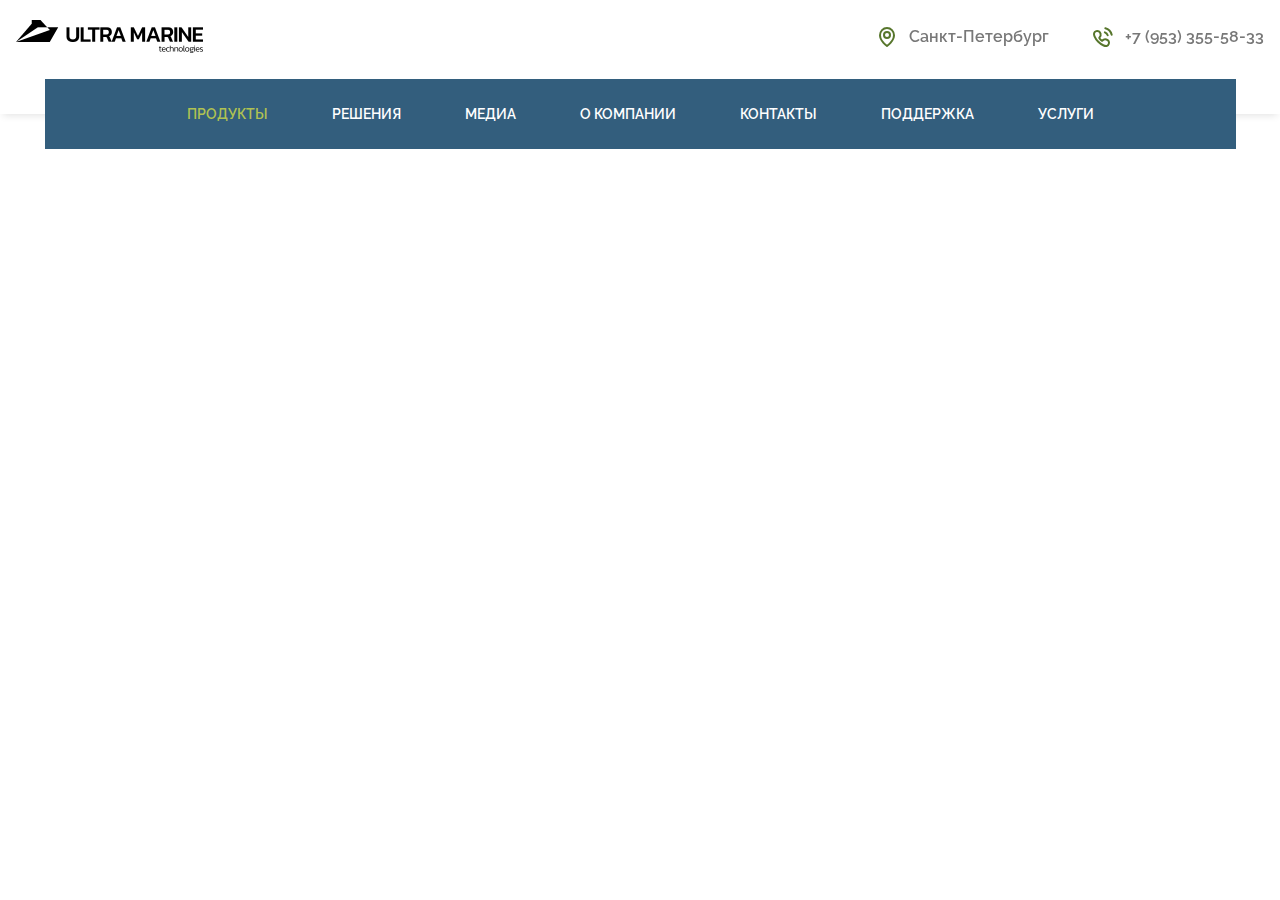
==== contacts.html @ b2d07524 "first commit" ====
<!doctype html>
<html lang="ru">
  <head>
  <meta charset="UTF-8">
  <meta http-equiv="X-UA-Compatible" content="IE=edge">
  <meta name="viewport" content="width=device-width,initial-scale=1,minimum-scale=1">
  <meta name="description" content="Gulp project">
  <meta name="theme-color" content="#000000">
  <title>Контакты</title>
  <link type="image/png" sizes="32x32" rel="icon" href="./images/favicon-32x32.png">
  <link rel="stylesheet" href="css/contacts.min.css">
  <script src="https://api-maps.yandex.ru/2.1/?apikey=b8ebcb0d-caac-4ecf-9239-038668601e6d&lang=ru_RU" type="text/javascript"></script>
</head>


  <body>
    <header class="header">
  <div class="container">
    <div class="header__top">
      <div class="header__logo">
        <img src="images/logo.png" alt="Ultra Marine">
      </div>
      <div class="header-contacts">
        <ul>
          <li>
            <svg width="100" height="100">
              <use xlink:href="images/icons/icons.svg#location"/>
            </svg>
            Санкт-Петербург
          </li>
          <li>
            <svg>
              <use xlink:href="images/icons/icons.svg#phone_call"/>
            </svg>
            <a href="tel:+79533555833">+7 (953) 355-58-33</a>
          </li>
        </ul>
      </div>
      <div class="burger-block">
        <div class="burger">
          <span class="burger__line burger__line--1"></span><span class="burger__line burger__line--2"></span><span class="burger__line burger__line--3"></span>
        </div>
      </div>
    </div>
    <div class="header__bottom">
      <ul class="menu">
        <li class="menu__item active">
          <a class="menu__link" href="">продукты</a>
        </li>
        <li class="menu__item">
          <a class="menu__link" href="">решения</a>
          <div class="submenu-wrap">
            <div class="submenu-spacer"></div>
            <ul class="submenu">
              <li class="submenu__item">
                <a href="" class="submenu__link">
                  Система Технического Облуживания
                </a>
              </li>
              <li class="submenu__item">
                <a href="" class="submenu__link">Аудиты и Инспекции</a>
              </li>
              <li class="submenu__item">
                <a href="" class="submenu__link">Е-СУБ</a>
              </li>
            </ul>
          </div>
        </li>
        <li class="menu__item">
          <a class="menu__link" href="">медиа</a>
        </li>
        <li class="menu__item">
          <a class="menu__link" href="">о компании</a>
        </li>
        <li class="menu__item">
          <a class="menu__link" href="">контакты</a>
        </li>
        <li class="menu__item">
          <a class="menu__link" href="">поддержка</a>
        </li>
        <li class="menu__item">
          <a class="menu__link" href="">услуги</a>
        </li>
      </ul>
    </div>
  </div>
</header>

<!-- mobile-menu--active -->
<div class="mobile-menu">
  <ul class="menu-mob">
    <!-- menu-mob__item--active  -->
    <li class="menu-mob__item menu-mob__item--submenu">
      <a href="" class="menu-mob__link">Продукты</a>
      <ul class="submenu-mob">
        <li class="submenu-mob__item">
          <a href="" class="submenu-mob__link">Продукт</a>
        </li>
        <li class="submenu-mob__item">
          <a href="" class="submenu-mob__link">Продукт 1</a>
        </li>
        <li class="submenu-mob__item">
          <a href="" class="submenu-mob__link">Продукт 2</a>
        </li>
      </ul>
    </li>
    <li class="menu-mob__item">
      <a href="" class="menu-mob__link">Решения</a>
    </li>
    <li class="menu-mob__item">
      <a href="" class="menu-mob__link">Медиа</a>
    </li>
    <li class="menu-mob__item">
      <a href="" class="menu-mob__link">О компании</a>
    </li>
    <li class="menu-mob__item">
      <a href="" class="menu-mob__link">Контакты</a>
    </li>
    <li class="menu-mob__item">
      <a href="" class="menu-mob__link">Поддержка</a>
    </li>
    <li class="menu-mob__item">
      <a href="" class="menu-mob__link">Услуги</a>
    </li>
  </ul>
</div>

    <section></section>
  </body>
</html>
---- css/contacts.min.css ----
@charset "UTF-8";a,abbr,acronym,address,applet,article,aside,audio,b,big,blockquote,body,canvas,caption,center,cite,code,dd,del,details,dfn,div,dl,dt,em,embed,fieldset,figcaption,figure,footer,form,h1,h2,h3,h4,h5,h6,header,hgroup,html,i,iframe,img,ins,kbd,label,legend,li,mark,menu,nav,object,ol,output,p,pre,q,ruby,s,samp,section,small,span,strike,strong,sub,summary,sup,table,tbody,td,tfoot,th,thead,time,tr,tt,u,ul,var,video{margin:0;padding:0;border:0;font-size:100%;font:inherit;vertical-align:baseline}article,aside,details,figcaption,figure,footer,header,hgroup,menu,nav,section{display:block}body{line-height:1}ol,ul{list-style:none}blockquote,q{quotes:none}blockquote:after,blockquote:before,q:after,q:before{content:"";content:none}table{border-collapse:collapse;border-spacing:0}[class=container]{width:100%;max-width:1506px;margin:0 auto;padding:0 16px}@font-face{font-family:iconfont;src:url(../fonts/iconfont.eot);src:url(../fonts/iconfont.eot) format("embedded-opentype"),url(../fonts/iconfont.woff) format("woff"),url(../fonts/iconfont.svg) format("svg");font-weight:400;font-style:normal;font-display:block}[class*=" icon-"]:before,[class^=icon-]:before{font-family:iconfont!important;speak:never;font-style:normal;font-weight:400;font-variant:normal;text-transform:none;line-height:1;-webkit-font-smoothing:antialiased;-moz-osx-font-smoothing:grayscale}.icon-arrow-right:before{content:"\e91b"}.icon-arrow-left:before{content:"\e91c"}.icon-x:before{content:"\e920"}.icon-square:before{content:"\e91d"}.icon-circle:before{content:"\e91e"}.icon-triangle:before{content:"\e91f"}.icon-menu:before{content:"\e91a"}.icon-close:before{content:"\e919"}.icon-question:before{content:"\e900"}.icon-mail:before{content:"\e901"}.icon-phone:before{content:"\e902"}.icon-github:before{content:"\e903"}.icon-telegram:before{content:"\e904"}@font-face{font-family:Raleway;src:url(../fonts/Raleway-Thin.woff) format("woff"),url(../fonts/Raleway-Thin.woff2) format("woff2");font-weight:100;font-display:swap;font-style:normal}@font-face{font-family:Raleway;src:url(../fonts/Raleway-ExtraLight.woff) format("woff"),url(../fonts/Raleway-ExtraLight.woff2) format("woff2");font-weight:200;font-display:swap;font-style:normal}@font-face{font-family:Raleway;src:url(../fonts/Raleway-Light.woff) format("woff"),url(../fonts/Raleway-Light.woff2) format("woff2");font-weight:300;font-display:swap;font-style:normal}@font-face{font-family:Raleway;src:url(../fonts/Raleway-Regular.woff) format("woff"),url(../fonts/Raleway-Regular.woff2) format("woff2");font-weight:400;font-display:swap;font-style:normal}@font-face{font-family:Raleway;src:url(../fonts/Raleway-Medium.woff) format("woff"),url(../fonts/Raleway-Medium.woff2) format("woff2");font-weight:500;font-display:swap;font-style:normal}@font-face{font-family:Raleway;src:url(../fonts/Raleway-SemiBold.woff) format("woff"),url(../fonts/Raleway-SemiBold.woff2) format("woff2");font-weight:600;font-display:swap;font-style:normal}@font-face{font-family:Raleway;src:url(../fonts/Raleway-Bold.woff) format("woff"),url(../fonts/Raleway-Bold.woff2) format("woff2");font-weight:700;font-display:swap;font-style:normal}@font-face{font-family:Raleway;src:url(../fonts/Raleway-ExtraBold.woff) format("woff"),url(../fonts/Raleway-ExtraBold.woff2) format("woff2");font-weight:800;font-display:swap;font-style:normal}@font-face{font-family:Raleway;src:url(../fonts/Raleway-Black.woff) format("woff"),url(../fonts/Raleway-Black.woff2) format("woff2");font-weight:900;font-display:swap;font-style:normal}.btn{display:inline-block;line-height:1;font-family:Raleway,sans-serif;font-size:.9375rem;color:#fff;font-style:normal;font-weight:600;line-height:normal;text-transform:uppercase;padding:11px 21px;border-radius:2px;-webkit-transition:all .3s linear;transition:all .3s linear}.btn:hover{-webkit-box-shadow:4px 4px 5px 0 rgba(0,0,0,.25);box-shadow:4px 4px 5px 0 rgba(0,0,0,.25);-webkit-transition:all .3s linear;transition:all .3s linear}.btn.btn--m{padding:16px 21px}.btn.btn--l{padding:20px 21px}.btn.btn--green{background-color:#57762c}.btn.btn--green:hover{background-color:rgba(87,118,44,.8)}.btn.btn--light{background-color:#b0c252}.btn.btn--light:hover{background-color:rgba(176,194,82,.8)}.btn.btn--blue{background-color:#335e7d}.btn.btn--blue:hover{background-color:rgba(51,94,125,.8)}.btn.btn--violet{background-color:#b494b3}.btn.btn--violet:hover{background-color:rgba(180,148,179,.8)}.link{display:inline-block;color:#787878;line-height:1;font-size:.9375rem;font-weight:700;text-decoration:underline;-webkit-transition:all .3s linear;transition:all .3s linear}.link:hover{opacity:.8;-webkit-transition:all .3s linear;transition:all .3s linear}.link.link--m{font-size:1.125rem;font-weight:600;text-transform:uppercase}.link.link--green{color:#57762c}.link.link--green:hover{opacity:.8}.link.link--light-green{color:#b0c252}.link.link--light-green:hover{opacity:.8}.link-oblique{display:inline-block;line-height:1;font-family:Raleway,sans-serif;font-size:.9375rem;color:#fff;font-style:normal;font-weight:600;line-height:normal;text-transform:uppercase;padding:11px 21px;-webkit-transform:skew(-15deg);-ms-transform:skew(-15deg);transform:skew(-15deg);background-color:#57762c;-webkit-box-shadow:4px 4px 5px 0 rgba(0,0,0,.25);box-shadow:4px 4px 5px 0 rgba(0,0,0,.25);-webkit-transition:all .3s linear;transition:all .3s linear}.link-oblique:hover{background-color:rgba(87,118,44,.8);-webkit-transition:all .3s linear;transition:all .3s linear}.link-oblique.link-oblique--m{padding:16px 21px}.link-oblique.link-oblique--l{padding:20px 21px}.link-oblique.link-oblique--xl{padding:25px 30px}.link-oblique span{-webkit-transform:skew(15deg);-ms-transform:skew(15deg);transform:skew(15deg)}.header{display:-webkit-box;display:-ms-flexbox;display:flex;-webkit-box-orient:vertical;-webkit-box-direction:normal;-ms-flex-direction:column;flex-direction:column;position:relative;padding:20px 0 61px;background-color:#fff;-webkit-box-shadow:0 5px 7px -3px rgba(0,0,0,.1);box-shadow:0 5px 7px -3px rgba(0,0,0,.1);z-index:20}.header__top{display:-webkit-box;display:-ms-flexbox;display:flex;-webkit-box-align:center;-ms-flex-align:center;align-items:center;-webkit-box-pack:justify;-ms-flex-pack:justify;justify-content:space-between;max-width:1360px;margin:0 auto}.header__logo{max-width:187px}.header__logo img{width:100%}.header-contacts ul{display:-webkit-box;display:-ms-flexbox;display:flex;-webkit-box-align:center;-ms-flex-align:center;align-items:center;gap:42px}.header-contacts ul li{display:-webkit-box;display:-ms-flexbox;display:flex;-webkit-box-align:center;-ms-flex-align:center;align-items:center;color:#787878;font-size:1rem;font-weight:600}.header-contacts ul li svg{height:24px;width:24px;margin-right:10px}.header-contacts ul a{color:#787878}.header__bottom{position:absolute;left:50%;top:100%;-webkit-transform:translateX(-50%) translateY(-50%);-ms-transform:translateX(-50%) translateY(-50%);transform:translateX(-50%) translateY(-50%)}.menu{display:-webkit-box;display:-ms-flexbox;display:flex;-webkit-box-align:center;-ms-flex-align:center;align-items:center;-webkit-box-pack:center;-ms-flex-pack:center;justify-content:center;max-width:1284px;margin:0 auto;padding:0 110px;background-color:#335e7d}.menu__item{position:relative}.menu__item.active a{color:#b0c252;-webkit-transition:all .3s linear;transition:all .3s linear}.menu__item:hover>.submenu-wrap{opacity:1;visibility:visible;-webkit-transition:all .3s linear;transition:all .3s linear}.menu__link{display:inline-block;padding:27px 32px;font-family:Raleway,sans-serif;font-size:.875rem;color:#fff;font-style:normal;font-weight:600;line-height:normal;text-transform:uppercase;white-space:nowrap;-webkit-transition:all .3s linear;transition:all .3s linear}.menu__link:hover{color:#b0c252;-webkit-transition:all .3s linear;transition:all .3s linear}.submenu-wrap{position:absolute;top:100%;left:0;opacity:0;visibility:hidden}.submenu-wrap .submenu-spacer{height:7px;background-color:transparent}.submenu{padding:10px;background-color:#335e7d;z-index:10;-webkit-transition:all .3s linear;transition:all .3s linear}.submenu__item{margin:0 10px}.submenu__item:not(:last-child){border-bottom:1px solid #fff}.submenu__link{display:block;padding:10px 0;font-family:Raleway,sans-serif;font-size:.875rem;color:#fff;font-style:normal;font-weight:600;line-height:normal;text-transform:uppercase;white-space:nowrap;-webkit-transition:all .3s linear;transition:all .3s linear}.submenu__link:hover{color:#b0c252;-webkit-transition:all .3s linear;transition:all .3s linear}.burger-block{display:none;width:35px;height:41px;position:relative;overflow:hidden;z-index:300;padding:0 15px;width:60px}.burger-block--active{background-color:transparent}.burger-block--active .burger__line--1{-webkit-animation:burgerline1 .4s forwards;animation:burgerline1 .4s forwards}.burger-block--active .burger__line--2{-webkit-animation:burgerline2 .4s forwards;animation:burgerline2 .4s forwards}.burger-block--active .burger__line--3{-webkit-animation:burgerline3 .4s forwards;animation:burgerline3 .4s forwards}.burger{display:block;width:100%;height:100%;-webkit-transition:all .4s;transition:all .4s;cursor:pointer;position:relative}.burger__line{width:100%;height:3px;position:absolute;left:0;background:#335e7d;-webkit-transition:all .4s;transition:all .4s;pointer-events:none;border-radius:3px}.burger__line--1{top:8px}.burger__line--2{top:19px;-webkit-transition:burgerline2base .4s forwards;transition:burgerline2base .4s forwards}.burger__line--3{top:30px}@-webkit-keyframes burgerline1{0%{top:8px}50%{top:19px;-webkit-transform:rotate(0);transform:rotate(0)}100%{top:19px;-webkit-transform:rotate(45deg);transform:rotate(45deg)}}@keyframes burgerline1{0%{top:8px}50%{top:19px;-webkit-transform:rotate(0);transform:rotate(0)}100%{top:19px;-webkit-transform:rotate(45deg);transform:rotate(45deg)}}@-webkit-keyframes burgerline2{100%{opacity:0}}@keyframes burgerline2{100%{opacity:0}}@-webkit-keyframes burgerline2base{0%{opacity:0}100%{opacity:1}}@keyframes burgerline2base{0%{opacity:0}100%{opacity:1}}@-webkit-keyframes burgerline3{0%{top:30px}50%{top:19px;-webkit-transform:rotate(0);transform:rotate(0)}100%{top:19px;-webkit-transform:rotate(-45deg);transform:rotate(-45deg)}}@keyframes burgerline3{0%{top:30px}50%{top:19px;-webkit-transform:rotate(0);transform:rotate(0)}100%{top:19px;-webkit-transform:rotate(-45deg);transform:rotate(-45deg)}}.mobile-menu{display:-webkit-box;display:-ms-flexbox;display:flex;position:fixed;background-color:#fff;top:60px;right:-1000px;bottom:0;width:320px;padding:30px 0;z-index:200;-webkit-transition:.5s ease-out all;transition:.5s ease-out all;background-image:url(../images/bg/mobile-menu-bg.png);background-size:cover;background-repeat:no-repeat;overflow:auto;-webkit-box-shadow:-5px 0 7px -3px rgba(0,0,0,.1);box-shadow:-5px 0 7px -3px rgba(0,0,0,.1)}.mobile-menu.mobile-menu--active{display:block;position:fixed;right:0;-webkit-transition:.5s ease-out all;transition:.5s ease-out all}.menu-mob__item{position:relative}.menu-mob__item--active .submenu-mob{display:block}.menu-mob__item--active.menu-mob__item--submenu:before{background-image:url(../images/icons/icons.svg#minus);-webkit-transition:all .3s linear;transition:all .3s linear}.menu-mob__item--submenu:before{content:"";position:absolute;top:10px;left:10px;height:18px;width:18px;background-image:url(../images/icons/icons.svg#plus);background-position:center;background-size:cover;background-repeat:no-repeat;-webkit-transition:all .3s linear;transition:all .3s linear}.menu-mob__link{display:inline-block;width:100%;padding:10px 0 10px 30px;font-family:Raleway,sans-serif;font-size:1rem;color:#335e7d;font-style:normal;font-weight:500;line-height:normal}.submenu-mob{display:none;background-color:#f5f5f5;padding:5px 0}.submenu-mob__link{display:inline-block;width:100%;padding:5px 0 5px 45px;font-family:Raleway,sans-serif;font-size:1rem;color:#335e7d;font-style:normal;font-weight:500;line-height:normal}.footer{padding:34px 0 23px;background-color:#335e7d}.footer__content{display:-webkit-box;display:-ms-flexbox;display:flex;-webkit-box-pack:justify;-ms-flex-pack:justify;justify-content:space-between}.footer__logo{width:190px;margin-bottom:64px}.footer__company li{font-family:Raleway,sans-serif;font-size:.875rem;color:#f7f6f2;font-style:normal;font-weight:400;line-height:normal;line-height:24px;text-transform:uppercase}.footer__center .footer__made.footer-block-mob{display:none}.footer__menu{display:-webkit-box;display:-ms-flexbox;display:flex;-webkit-box-align:center;-ms-flex-align:center;align-items:center;-webkit-box-pack:center;-ms-flex-pack:center;justify-content:center;gap:20px;margin-bottom:20px}.footer__menu a{font-family:Raleway,sans-serif;font-size:.875rem;color:#fff;font-style:normal;font-weight:400;line-height:normal;line-height:24px;text-transform:uppercase;padding:10px;white-space:nowrap;-webkit-transition:all .3s linear;transition:all .3s linear}.footer__menu a:hover{color:#b0c252;-webkit-transition:all .3s linear;transition:all .3s linear}.footer__socials{display:-webkit-box;display:-ms-flexbox;display:flex;-webkit-box-align:center;-ms-flex-align:center;align-items:center;-webkit-box-pack:center;-ms-flex-pack:center;justify-content:center;gap:18px;margin-bottom:40px}.footer__socials a{display:inline-block;width:46px;height:46px}.footer__address{display:-webkit-box;display:-ms-flexbox;display:flex;-webkit-box-align:center;-ms-flex-align:center;align-items:center;-webkit-box-pack:center;-ms-flex-pack:center;justify-content:center;gap:9px;font-family:Raleway,sans-serif;font-size:.875rem;color:#fff;font-style:normal;font-weight:500;line-height:normal;line-height:28px;text-transform:uppercase;margin-bottom:29px}.footer__address svg{height:16px;width:16px}.footer__copyright{font-family:Raleway,sans-serif;font-size:.875rem;color:#fff;font-style:normal;font-weight:500;line-height:normal;line-height:24px;text-transform:uppercase;text-align:center}.footer__right{display:-webkit-box;display:-ms-flexbox;display:flex;-webkit-box-orient:vertical;-webkit-box-direction:normal;-ms-flex-direction:column;flex-direction:column;-webkit-box-pack:justify;-ms-flex-pack:justify;justify-content:space-between}.footer__contacts{font-family:Raleway,sans-serif;font-size:.875rem;color:#fff;font-style:normal;font-weight:500;line-height:normal;line-height:24px;text-transform:uppercase}.footer__made{display:-webkit-box;display:-ms-flexbox;display:flex;-webkit-box-orient:vertical;-webkit-box-direction:normal;-ms-flex-direction:column;flex-direction:column}.footer__made svg{height:52px;width:52px;border-radius:50%;overflow:hidden;margin-bottom:5px}.footer__made span{font-family:Raleway,sans-serif;font-size:.875rem;color:#fff;font-style:normal;font-weight:500;line-height:normal;line-height:24px;text-transform:uppercase}.accordion-item{margin-bottom:20px;cursor:pointer}.accordion-item.active .accordion-item__trigger:before{background-image:url(../images/icons/icons.svg#minus_circle)}.accordion-item__trigger{position:relative;padding:20px 20px 0 40px;font-family:Raleway,sans-serif;font-size:1.6875rem;color:#fff;font-style:normal;font-weight:500;line-height:normal;line-height:1}.accordion-item__trigger:before{content:"";position:absolute;top:20px;left:0;height:24px;width:24px;background-image:url(../images/icons/icons.svg#plus_circle);background-position:center;background-size:cover;background-repeat:no-repeat}.accordion-item__content{padding:20px 20px 0 0;position:relative;overflow:hidden;max-height:0;font-family:Raleway,sans-serif;font-size:1.125rem;color:#fff;font-style:normal;font-weight:500;line-height:normal;-webkit-transition:.3s;transition:.3s}.active .accordion-item__content{max-height:500px;-webkit-transition:all .3s;transition:all .3s}*{-webkit-box-sizing:border-box;box-sizing:border-box;margin:0;padding:0;-webkit-tap-highlight-color:transparent;line-height:100%;scrollbar-width:8px;scrollbar-color:#fff #d6d6d6}::-webkit-scrollbar{width:8px;background-color:#fff}::-webkit-scrollbar-track{-webkit-box-shadow:inset 0 0 6px rgba(0,0,0,.2);box-shadow:inset 0 0 6px rgba(0,0,0,.2);border-radius:4px;background:#eee}::-webkit-scrollbar-thumb{border-radius:4px;border:0 none #fff;background-color:#fff;-webkit-transition:all 280ms ease-in-out;transition:all 280ms ease-in-out}::-webkit-scrollbar-thumb:hover{background-color:#fff}html{scroll-behavior:smooth}body{display:-webkit-box;display:-ms-flexbox;display:flex;-webkit-box-orient:vertical;-webkit-box-direction:normal;-ms-flex-direction:column;flex-direction:column;position:relative;font-size:16px;font-family:Raleway,sans-serif;font-style:normal;color:#000;background:#fff;overflow-x:hidden;backface-visibility:hidden;line-height:1;-webkit-backface-visibility:hidden;height:100%;min-width:320px}body.lock{overflow:hidden;-ms-touch-action:none;touch-action:none}.full-wrapper{position:relative;display:-webkit-box;display:-ms-flexbox;display:flex;-webkit-box-orient:vertical;-webkit-box-direction:normal;-ms-flex-direction:column;flex-direction:column;-webkit-box-flex:1;-ms-flex-positive:1;flex-grow:1;height:100%;min-height:100vh}.full-wrapper>main{-webkit-box-flex:1;-ms-flex:1 1 auto;flex:1 1 auto}.full-wrapper>*{min-width:0}.page{margin-top:70px}h1,h2,h3,h4,h5,h6,p{cursor:default}img{display:block;width:100%;max-width:100%}a{cursor:pointer;font-family:inherit;color:inherit;text-decoration:none;-webkit-transition:all .3s linear;transition:all .3s linear}a:hover{color:#f5f5f5;-webkit-transition:all .3s linear;transition:all .3s linear}span{display:inline-block}ol,ul{list-style-type:none}input :active,input:focus,textarea :active,textarea:focus{outline:0}button{outline:0;border:transparent;background:0 0;cursor:pointer}.section-title{font-family:Raleway,sans-serif;font-size:3rem;color:#335e7d;font-style:normal;font-weight:700;line-height:normal;text-align:center;margin-bottom:80px}.title-block{display:inline-block;padding:40px 100px;font-family:Raleway,sans-serif;font-size:1.625rem;color:#2c2c32;font-style:normal;font-weight:500;line-height:normal;text-transform:uppercase;background-image:url(../images/bg/title-block-bg.jpg);background-size:cover;background-position:left;background-repeat:no-repeat}.fw--bold{font-weight:700}.swiper-button-disabled{opacity:.5}@-webkit-keyframes fadeIn{0%{opacity:0;visibility:hidden}100%{opacity:1;visibility:visible}}@keyframes fadeIn{0%{opacity:0;visibility:hidden}100%{opacity:1;visibility:visible}}@media (max-width:1500px){.section-title{font-size:2.5rem}}@media (max-width:1200px){[class*=__container]{max-width:rem(1084);padding:0 30px}.header{padding:20px 0 45px}.header-contacts ul li{font-size:.875rem}.header-contacts ul li svg{height:20px;width:20px}.menu{padding:0 30px}.menu__link{padding:20px 25px;font-size:.75rem}.submenu__link{font-size:.75rem}.footer__menu{gap:5px}.footer__menu a{font-size:.75rem}.footer__address{font-size:.75rem;line-height:1}.footer__copyright{font-size:.75rem;line-height:1}.footer__made span{font-size:.75rem}.section-title{font-size:2.1875rem}.title-block{font-size:1.375rem;padding:30px 80px}}@media (max-width:992px){[class*=__container]{max-width:rem(1052);padding:0 30px}.header{padding:15px 0 35px}.header__logo{max-width:140px}.header-contacts ul li{font-size:.75rem}.header-contacts ul li svg{height:18px;width:18px}.menu{padding:0 15px}.menu__link{padding:15px}.footer__content{-webkit-box-orient:vertical;-webkit-box-direction:normal;-ms-flex-direction:column;flex-direction:column}.footer__logo{margin-bottom:0}.footer__left{display:-webkit-box;display:-ms-flexbox;display:flex;-webkit-box-pack:space-evenly;-ms-flex-pack:space-evenly;justify-content:space-evenly;margin-bottom:15px}.footer__center .footer__made.footer-block-mob{display:-webkit-box;display:-ms-flexbox;display:flex;-webkit-box-align:center;-ms-flex-align:center;align-items:center;margin-bottom:10px}.footer__socials{margin-bottom:20px}.footer__address{margin-bottom:25px}.footer .footer-block-desktop{display:none}.footer .footer-block-mob{display:block}.accordion-item__trigger{font-size:1.5rem}.accordion-item__content{font-size:1rem}.section-title{font-size:1.875rem;margin-bottom:60px}.title-block{font-size:1.25rem;padding:20px 60px}}@media (max-width:768px){[class*=__container]{max-width:rem(808);padding:0 20px}.btn{width:100%}.header{padding:10px 0;position:fixed;top:0;left:0;width:100%;z-index:201}.header-contacts ul{-webkit-box-orient:vertical;-webkit-box-direction:normal;-ms-flex-direction:column;flex-direction:column;gap:5px}.header__bottom{display:none}.burger-block{display:block}.footer{padding:25px 0}.footer__logo{margin-bottom:40px}.footer__left{-webkit-box-orient:vertical;-webkit-box-direction:normal;-ms-flex-direction:column;flex-direction:column;-webkit-box-align:center;-ms-flex-align:center;align-items:center;text-align:center;padding-bottom:15px;border-bottom:1px solid #f5f5f5}.footer__menu{-webkit-box-orient:vertical;-webkit-box-direction:normal;-ms-flex-direction:column;flex-direction:column}.footer__socials a{height:35px;width:35px}.footer__socials{gap:10px}.footer__address{font-size:.625rem}.footer__copyright{font-size:.625rem}.accordion-item{margin-bottom:0}.accordion-item__trigger{font-size:1.25rem}.section-title{font-size:1.5625rem;margin-bottom:45px}}@media (max-width:480px){[class*=__container]{max-width:rem(448);padding:0 16px}.header-contacts{display:none}}@media screen and (max-width:320px){body{overflow-x:scroll}}
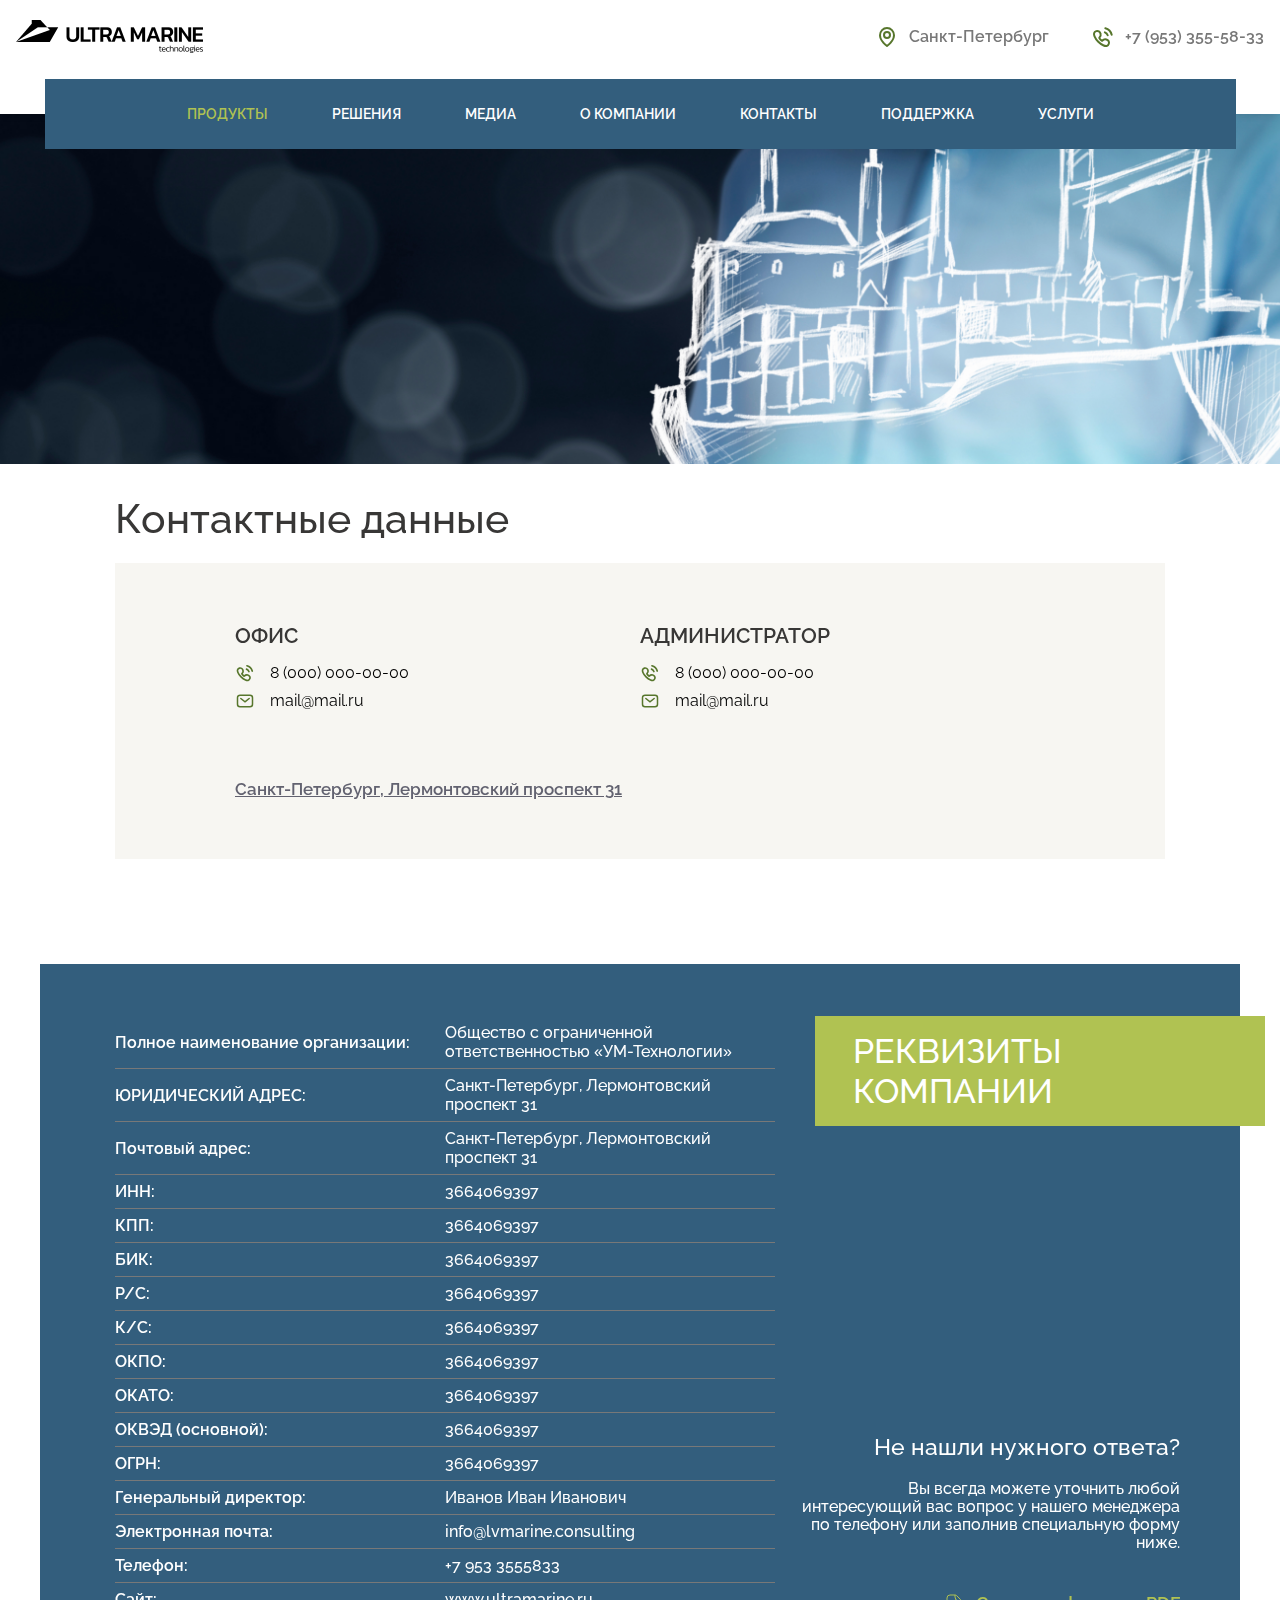
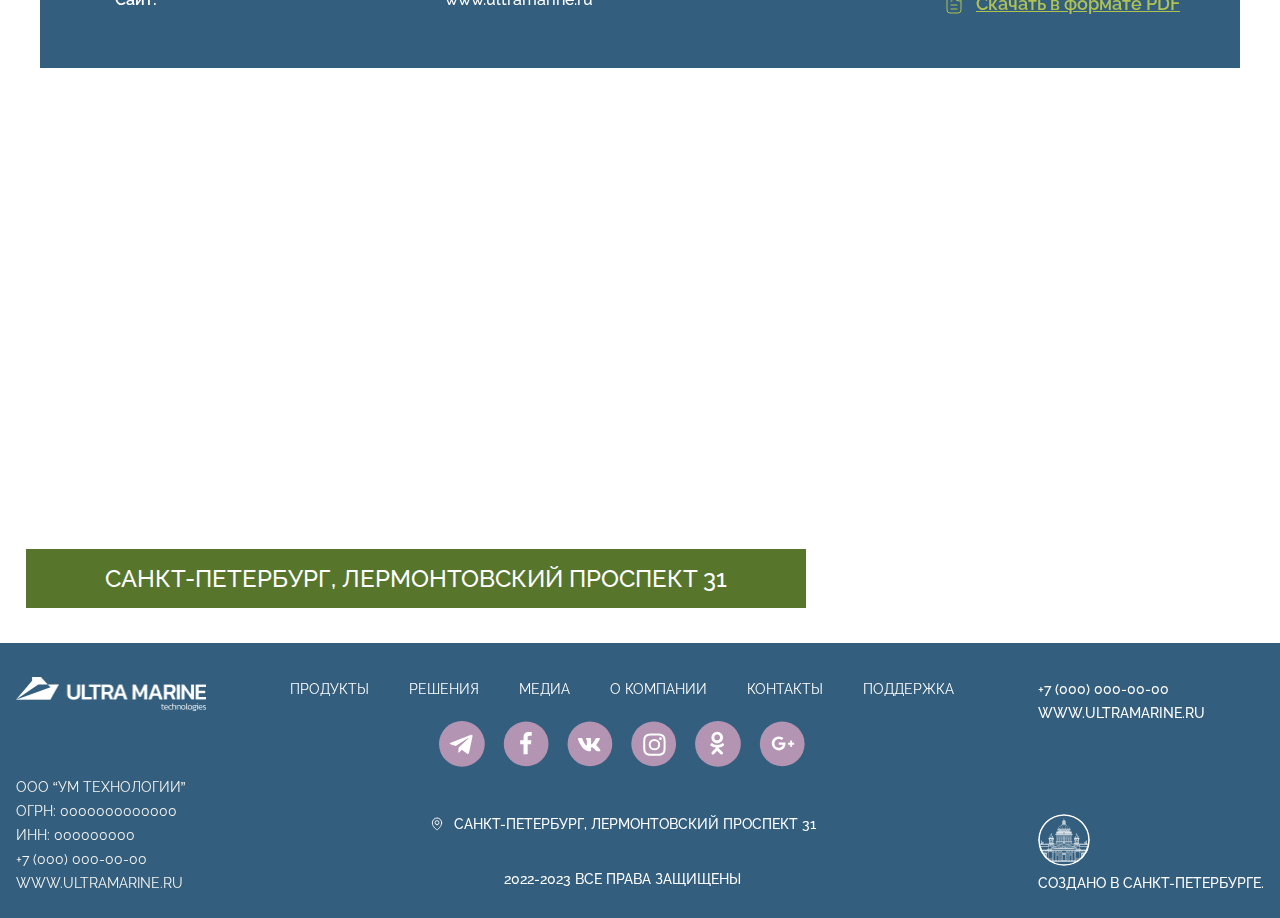
==== commit fcc0027f: "added contacts page" ====
--- a/contacts.html
+++ b/contacts.html
@@ -37,7 +37,7 @@
         </ul>
       </div>
       <div class="burger-block">
-        <div class="burger">
+        <div class="burger" id="btnMobMenu">
           <span class="burger__line burger__line--1"></span><span class="burger__line burger__line--2"></span><span class="burger__line burger__line--3"></span>
         </div>
       </div>
@@ -125,6 +125,275 @@
   </ul>
 </div>
 
-    <section></section>
+    <div class="contact-wrap">
+      <div class="contact-main">
+        <!-- <img src="./images/bg/contacts-bg.jpg" alt="" /> -->
+      </div>
+      <section class="contact-section">
+        <div class="container">
+          <div class="contact-title">Контактные данные</div>
+          <div class="contact">
+            <div class="contact-body">
+              <div class="contact-block">
+                <div class="contact-block__title">ОФИС</div>
+                <ul>
+                  <li>
+                    <svg width="100" height="100">
+                      <use xlink:href="images/icons/icons.svg#phone_call"/>
+                    </svg>
+                    <a href="tel:80000000000">8 (000) 000-00-00</a>
+                  </li>
+                  <li>
+                    <svg width="100" height="100">
+                      <use xlink:href="images/icons/icons.svg#mail"/>
+                    </svg>
+                    <a href="mailto:">mail@mail.ru</a>
+                  </li>
+                </ul>
+              </div>
+              <div class="contact-block">
+                <div class="contact-block__title">АДМИНИСТРАТОР</div>
+                <ul>
+                  <li>
+                    <svg width="100" height="100">
+                      <use xlink:href="images/icons/icons.svg#phone_call"/>
+                    </svg>
+                    <a href="tel:80000000000">8 (000) 000-00-00</a>
+                  </li>
+                  <li>
+                    <svg width="100" height="100">
+                      <use xlink:href="images/icons/icons.svg#mail"/>
+                    </svg>
+                    <a href="mailto:">mail@mail.ru</a>
+                  </li>
+                </ul>
+              </div>
+            </div>
+            <div class="contact-address">
+              Санкт-Петербург, Лермонтовский проспект 31
+            </div>
+          </div>
+        </div>
+      </section>
+      <section class="card-requizits info-section">
+        <div class="container">
+          <div class="info-section__wrap">
+            <div class="info-section__title-mob-block">
+              <h2 class="info-section__title info-section__title--mobile">
+                реквизиты компании
+              </h2>
+            </div>
+            <div class="info-section__content">
+              <div class="card-org">
+                <ul>
+                  <li>
+                    <span>Полное наименование организации:</span>
+                    <span>Общество с ограниченной ответственностью «УМ-Технологии»
+                    </span>
+                  </li>
+                  <li>
+                    <span>ЮРИДИЧЕСКИЙ АДРЕС:</span>
+                    <span>Санкт-Петербург, Лермонтовский проспект 31</span>
+                  </li>
+                  <li>
+                    <span>Почтовый адрес:</span>
+                    <span>Санкт-Петербург, Лермонтовский проспект 31</span>
+                  </li>
+                  <li>
+                    <span>ИНН:</span>
+                    <span>3664069397</span>
+                  </li>
+                  <li>
+                    <span>КПП:</span>
+                    <span>3664069397</span>
+                  </li>
+                  <li>
+                    <span>БИК:</span>
+                    <span>3664069397</span>
+                  </li>
+                  <li>
+                    <span>Р/С:</span>
+                    <span>3664069397</span>
+                  </li>
+                  <li>
+                    <span>К/С:</span>
+                    <span>3664069397</span>
+                  </li>
+                  <li>
+                    <span>ОКПО:</span>
+                    <span>3664069397</span>
+                  </li>
+                  <li>
+                    <span>ОКАТО:</span>
+                    <span>3664069397</span>
+                  </li>
+                  <li>
+                    <span>ОКВЭД (основной):</span>
+                    <span>3664069397</span>
+                  </li>
+                  <li>
+                    <span>ОГРН:</span>
+                    <span>3664069397</span>
+                  </li>
+                  <li>
+                    <span>Генеральный директор:</span>
+                    <span>Иванов Иван Иванович</span>
+                  </li>
+                  <li>
+                    <span>Электронная почта:</span>
+                    <span>info@lvmarine.consulting</span>
+                  </li>
+                  <li>
+                    <span>Телефон:</span>
+                    <span>+7 953 3555833</span>
+                  </li>
+                  <li>
+                    <span>Сайт:</span>
+                    <span>www.ultramarine.ru</span>
+                  </li>
+                </ul>
+              </div>
+            </div>
+            <div class="info-section__header">
+              <h2 class="info-section__title info-section__title--desctop">
+                реквизиты компании
+              </h2>
+              <div class="info-section__header-body">
+                <p class="info-section__subtitle">Не нашли нужного ответа?</p>
+                <p class="info-section__text">
+                  Вы всегда можете уточнить любой интересующий вас вопрос у
+                  нашего менеджера по телефону или заполнив специальную форму
+                  ниже.
+                </p>
+                <a href="#" class="link link--light-green link--m">
+                  <svg width="100" height="100">
+                    <use xlink:href="images/icons/icons.svg#file-text"/>
+                  </svg>
+                  Скачать в формате PDF</a>
+              </div>
+            </div>
+          </div>
+        </div>
+      </section>
+    </div>
+    <section class="map" id="map">
+  <div class="map__address">Санкт-Петербург, ​Лермонтовский проспект 31</div>
+</section>
+
+    <footer class="footer">
+  <div class="container">
+    <div class="footer__content">
+      <div class="footer__left">
+        <div class="footer__logo">
+          <img src="images/logo-white.png" alt="Ultra Marine">
+        </div>
+        <div class="footer__company">
+          <ul>
+            <li>ООО “УМ Технологии”</li>
+            <li>ОГРН: 0000000000000</li>
+            <li>ИНН: 000000000</li>
+            <li class="footer-block-mob">
+              <a href="tel:">+7 (000) 000-00-00</a>
+            </li>
+            <li class="footer-block-mob"><a href="">www.ultramarine.ru</a></li>
+          </ul>
+        </div>
+      </div>
+      <div class="footer__center">
+        <ul class="footer__menu">
+          <li><a href="">продукты</a></li>
+          <li><a href="">решения</a></li>
+          <li><a href="">медиа</a></li>
+          <li><a href="">о компании</a></li>
+          <li><a href="">контакты</a></li>
+          <li><a href="">поддержка</a></li>
+        </ul>
+        <ul class="footer__socials">
+          <li>
+            <a href="">
+              <svg width="100%" height="100%">
+                <use xlink:href="images/icons/icons.svg#tg"/>
+              </svg>
+            </a>
+          </li>
+          <li>
+            <a href="">
+              <svg width="100%" height="100%">
+                <use xlink:href="images/icons/icons.svg#fb"/>
+              </svg>
+            </a>
+          </li>
+          <li>
+            <a href="">
+              <svg width="100%" height="100%">
+                <use xlink:href="images/icons/icons.svg#vk"/>
+              </svg>
+            </a>
+          </li>
+          <li>
+            <a href="">
+              <svg width="100%" height="100%">
+                <use xlink:href="images/icons/icons.svg#inst"/>
+              </svg>
+            </a>
+          </li>
+          <li>
+            <a href="">
+              <svg width="100%" height="100%">
+                <use xlink:href="images/icons/icons.svg#ok"/>
+              </svg>
+            </a>
+          </li>
+          <li>
+            <a href="">
+              <svg width="100%" height="100%">
+                <use xlink:href="images/icons/icons.svg#google"/>
+              </svg>
+            </a>
+          </li>
+        </ul>
+        <div class="footer-block-mob footer__made">
+          <svg width="100%" height="100%">
+            <use xlink:href="images/icons/icons.svg#spb"/>
+          </svg>
+          <span>создано в санкт-петербурге.</span>
+        </div>
+        <div class="footer__address">
+          <svg width="100%" height="100%">
+            <use xlink:href="images/icons/icons.svg#location-white"/>
+          </svg>
+          <span>Санкт-Петербург, Лермонтовский проспект 31</span>
+        </div>
+        <div class="footer__copyright">2022-2023 все права защищены</div>
+      </div>
+      <div class="footer-block-desktop footer__right">
+        <ul class="footer__contacts">
+          <li><a href="tel:">+7 (000) 000-00-00</a></li>
+          <li><a href="">www.ultramarine.ru</a></li>
+        </ul>
+        <div class="footer__made">
+          <svg width="100%" height="100%">
+            <use xlink:href="images/icons/icons.svg#spb"/>
+          </svg>
+          <span>создано в санкт-петербурге.</span>
+        </div>
+      </div>
+    </div>
+  </div>
+</footer>
+
   </body>
+  <script type="text/javascript">
+    ymaps.ready(init);
+    function init() {
+      var myMap = new ymaps.Map('map', {
+        center: [59.918264, 30.296015],
+        zoom: 12,
+      });
+      var myPlacemark = new ymaps.Placemark([59.918264, 30.296015], null, {
+        preset: 'islands#darkGreenDotIcon',
+      });
+      myMap.geoObjects.add(myPlacemark);
+    }
+  </script>
 </html>
--- a/css/contacts.min.css
+++ b/css/contacts.min.css
@@ -1 +1 @@
-@charset "UTF-8";a,abbr,acronym,address,applet,article,aside,audio,b,big,blockquote,body,canvas,caption,center,cite,code,dd,del,details,dfn,div,dl,dt,em,embed,fieldset,figcaption,figure,footer,form,h1,h2,h3,h4,h5,h6,header,hgroup,html,i,iframe,img,ins,kbd,label,legend,li,mark,menu,nav,object,ol,output,p,pre,q,ruby,s,samp,section,small,span,strike,strong,sub,summary,sup,table,tbody,td,tfoot,th,thead,time,tr,tt,u,ul,var,video{margin:0;padding:0;border:0;font-size:100%;font:inherit;vertical-align:baseline}article,aside,details,figcaption,figure,footer,header,hgroup,menu,nav,section{display:block}body{line-height:1}ol,ul{list-style:none}blockquote,q{quotes:none}blockquote:after,blockquote:before,q:after,q:before{content:"";content:none}table{border-collapse:collapse;border-spacing:0}[class=container]{width:100%;max-width:1506px;margin:0 auto;padding:0 16px}@font-face{font-family:iconfont;src:url(../fonts/iconfont.eot);src:url(../fonts/iconfont.eot) format("embedded-opentype"),url(../fonts/iconfont.woff) format("woff"),url(../fonts/iconfont.svg) format("svg");font-weight:400;font-style:normal;font-display:block}[class*=" icon-"]:before,[class^=icon-]:before{font-family:iconfont!important;speak:never;font-style:normal;font-weight:400;font-variant:normal;text-transform:none;line-height:1;-webkit-font-smoothing:antialiased;-moz-osx-font-smoothing:grayscale}.icon-arrow-right:before{content:"\e91b"}.icon-arrow-left:before{content:"\e91c"}.icon-x:before{content:"\e920"}.icon-square:before{content:"\e91d"}.icon-circle:before{content:"\e91e"}.icon-triangle:before{content:"\e91f"}.icon-menu:before{content:"\e91a"}.icon-close:before{content:"\e919"}.icon-question:before{content:"\e900"}.icon-mail:before{content:"\e901"}.icon-phone:before{content:"\e902"}.icon-github:before{content:"\e903"}.icon-telegram:before{content:"\e904"}@font-face{font-family:Raleway;src:url(../fonts/Raleway-Thin.woff) format("woff"),url(../fonts/Raleway-Thin.woff2) format("woff2");font-weight:100;font-display:swap;font-style:normal}@font-face{font-family:Raleway;src:url(../fonts/Raleway-ExtraLight.woff) format("woff"),url(../fonts/Raleway-ExtraLight.woff2) format("woff2");font-weight:200;font-display:swap;font-style:normal}@font-face{font-family:Raleway;src:url(../fonts/Raleway-Light.woff) format("woff"),url(../fonts/Raleway-Light.woff2) format("woff2");font-weight:300;font-display:swap;font-style:normal}@font-face{font-family:Raleway;src:url(../fonts/Raleway-Regular.woff) format("woff"),url(../fonts/Raleway-Regular.woff2) format("woff2");font-weight:400;font-display:swap;font-style:normal}@font-face{font-family:Raleway;src:url(../fonts/Raleway-Medium.woff) format("woff"),url(../fonts/Raleway-Medium.woff2) format("woff2");font-weight:500;font-display:swap;font-style:normal}@font-face{font-family:Raleway;src:url(../fonts/Raleway-SemiBold.woff) format("woff"),url(../fonts/Raleway-SemiBold.woff2) format("woff2");font-weight:600;font-display:swap;font-style:normal}@font-face{font-family:Raleway;src:url(../fonts/Raleway-Bold.woff) format("woff"),url(../fonts/Raleway-Bold.woff2) format("woff2");font-weight:700;font-display:swap;font-style:normal}@font-face{font-family:Raleway;src:url(../fonts/Raleway-ExtraBold.woff) format("woff"),url(../fonts/Raleway-ExtraBold.woff2) format("woff2");font-weight:800;font-display:swap;font-style:normal}@font-face{font-family:Raleway;src:url(../fonts/Raleway-Black.woff) format("woff"),url(../fonts/Raleway-Black.woff2) format("woff2");font-weight:900;font-display:swap;font-style:normal}.btn{display:inline-block;line-height:1;font-family:Raleway,sans-serif;font-size:.9375rem;color:#fff;font-style:normal;font-weight:600;line-height:normal;text-transform:uppercase;padding:11px 21px;border-radius:2px;-webkit-transition:all .3s linear;transition:all .3s linear}.btn:hover{-webkit-box-shadow:4px 4px 5px 0 rgba(0,0,0,.25);box-shadow:4px 4px 5px 0 rgba(0,0,0,.25);-webkit-transition:all .3s linear;transition:all .3s linear}.btn.btn--m{padding:16px 21px}.btn.btn--l{padding:20px 21px}.btn.btn--green{background-color:#57762c}.btn.btn--green:hover{background-color:rgba(87,118,44,.8)}.btn.btn--light{background-color:#b0c252}.btn.btn--light:hover{background-color:rgba(176,194,82,.8)}.btn.btn--blue{background-color:#335e7d}.btn.btn--blue:hover{background-color:rgba(51,94,125,.8)}.btn.btn--violet{background-color:#b494b3}.btn.btn--violet:hover{background-color:rgba(180,148,179,.8)}.link{display:inline-block;color:#787878;line-height:1;font-size:.9375rem;font-weight:700;text-decoration:underline;-webkit-transition:all .3s linear;transition:all .3s linear}.link:hover{opacity:.8;-webkit-transition:all .3s linear;transition:all .3s linear}.link.link--m{font-size:1.125rem;font-weight:600;text-transform:uppercase}.link.link--green{color:#57762c}.link.link--green:hover{opacity:.8}.link.link--light-green{color:#b0c252}.link.link--light-green:hover{opacity:.8}.link-oblique{display:inline-block;line-height:1;font-family:Raleway,sans-serif;font-size:.9375rem;color:#fff;font-style:normal;font-weight:600;line-height:normal;text-transform:uppercase;padding:11px 21px;-webkit-transform:skew(-15deg);-ms-transform:skew(-15deg);transform:skew(-15deg);background-color:#57762c;-webkit-box-shadow:4px 4px 5px 0 rgba(0,0,0,.25);box-shadow:4px 4px 5px 0 rgba(0,0,0,.25);-webkit-transition:all .3s linear;transition:all .3s linear}.link-oblique:hover{background-color:rgba(87,118,44,.8);-webkit-transition:all .3s linear;transition:all .3s linear}.link-oblique.link-oblique--m{padding:16px 21px}.link-oblique.link-oblique--l{padding:20px 21px}.link-oblique.link-oblique--xl{padding:25px 30px}.link-oblique span{-webkit-transform:skew(15deg);-ms-transform:skew(15deg);transform:skew(15deg)}.header{display:-webkit-box;display:-ms-flexbox;display:flex;-webkit-box-orient:vertical;-webkit-box-direction:normal;-ms-flex-direction:column;flex-direction:column;position:relative;padding:20px 0 61px;background-color:#fff;-webkit-box-shadow:0 5px 7px -3px rgba(0,0,0,.1);box-shadow:0 5px 7px -3px rgba(0,0,0,.1);z-index:20}.header__top{display:-webkit-box;display:-ms-flexbox;display:flex;-webkit-box-align:center;-ms-flex-align:center;align-items:center;-webkit-box-pack:justify;-ms-flex-pack:justify;justify-content:space-between;max-width:1360px;margin:0 auto}.header__logo{max-width:187px}.header__logo img{width:100%}.header-contacts ul{display:-webkit-box;display:-ms-flexbox;display:flex;-webkit-box-align:center;-ms-flex-align:center;align-items:center;gap:42px}.header-contacts ul li{display:-webkit-box;display:-ms-flexbox;display:flex;-webkit-box-align:center;-ms-flex-align:center;align-items:center;color:#787878;font-size:1rem;font-weight:600}.header-contacts ul li svg{height:24px;width:24px;margin-right:10px}.header-contacts ul a{color:#787878}.header__bottom{position:absolute;left:50%;top:100%;-webkit-transform:translateX(-50%) translateY(-50%);-ms-transform:translateX(-50%) translateY(-50%);transform:translateX(-50%) translateY(-50%)}.menu{display:-webkit-box;display:-ms-flexbox;display:flex;-webkit-box-align:center;-ms-flex-align:center;align-items:center;-webkit-box-pack:center;-ms-flex-pack:center;justify-content:center;max-width:1284px;margin:0 auto;padding:0 110px;background-color:#335e7d}.menu__item{position:relative}.menu__item.active a{color:#b0c252;-webkit-transition:all .3s linear;transition:all .3s linear}.menu__item:hover>.submenu-wrap{opacity:1;visibility:visible;-webkit-transition:all .3s linear;transition:all .3s linear}.menu__link{display:inline-block;padding:27px 32px;font-family:Raleway,sans-serif;font-size:.875rem;color:#fff;font-style:normal;font-weight:600;line-height:normal;text-transform:uppercase;white-space:nowrap;-webkit-transition:all .3s linear;transition:all .3s linear}.menu__link:hover{color:#b0c252;-webkit-transition:all .3s linear;transition:all .3s linear}.submenu-wrap{position:absolute;top:100%;left:0;opacity:0;visibility:hidden}.submenu-wrap .submenu-spacer{height:7px;background-color:transparent}.submenu{padding:10px;background-color:#335e7d;z-index:10;-webkit-transition:all .3s linear;transition:all .3s linear}.submenu__item{margin:0 10px}.submenu__item:not(:last-child){border-bottom:1px solid #fff}.submenu__link{display:block;padding:10px 0;font-family:Raleway,sans-serif;font-size:.875rem;color:#fff;font-style:normal;font-weight:600;line-height:normal;text-transform:uppercase;white-space:nowrap;-webkit-transition:all .3s linear;transition:all .3s linear}.submenu__link:hover{color:#b0c252;-webkit-transition:all .3s linear;transition:all .3s linear}.burger-block{display:none;width:35px;height:41px;position:relative;overflow:hidden;z-index:300;padding:0 15px;width:60px}.burger-block--active{background-color:transparent}.burger-block--active .burger__line--1{-webkit-animation:burgerline1 .4s forwards;animation:burgerline1 .4s forwards}.burger-block--active .burger__line--2{-webkit-animation:burgerline2 .4s forwards;animation:burgerline2 .4s forwards}.burger-block--active .burger__line--3{-webkit-animation:burgerline3 .4s forwards;animation:burgerline3 .4s forwards}.burger{display:block;width:100%;height:100%;-webkit-transition:all .4s;transition:all .4s;cursor:pointer;position:relative}.burger__line{width:100%;height:3px;position:absolute;left:0;background:#335e7d;-webkit-transition:all .4s;transition:all .4s;pointer-events:none;border-radius:3px}.burger__line--1{top:8px}.burger__line--2{top:19px;-webkit-transition:burgerline2base .4s forwards;transition:burgerline2base .4s forwards}.burger__line--3{top:30px}@-webkit-keyframes burgerline1{0%{top:8px}50%{top:19px;-webkit-transform:rotate(0);transform:rotate(0)}100%{top:19px;-webkit-transform:rotate(45deg);transform:rotate(45deg)}}@keyframes burgerline1{0%{top:8px}50%{top:19px;-webkit-transform:rotate(0);transform:rotate(0)}100%{top:19px;-webkit-transform:rotate(45deg);transform:rotate(45deg)}}@-webkit-keyframes burgerline2{100%{opacity:0}}@keyframes burgerline2{100%{opacity:0}}@-webkit-keyframes burgerline2base{0%{opacity:0}100%{opacity:1}}@keyframes burgerline2base{0%{opacity:0}100%{opacity:1}}@-webkit-keyframes burgerline3{0%{top:30px}50%{top:19px;-webkit-transform:rotate(0);transform:rotate(0)}100%{top:19px;-webkit-transform:rotate(-45deg);transform:rotate(-45deg)}}@keyframes burgerline3{0%{top:30px}50%{top:19px;-webkit-transform:rotate(0);transform:rotate(0)}100%{top:19px;-webkit-transform:rotate(-45deg);transform:rotate(-45deg)}}.mobile-menu{display:-webkit-box;display:-ms-flexbox;display:flex;position:fixed;background-color:#fff;top:60px;right:-1000px;bottom:0;width:320px;padding:30px 0;z-index:200;-webkit-transition:.5s ease-out all;transition:.5s ease-out all;background-image:url(../images/bg/mobile-menu-bg.png);background-size:cover;background-repeat:no-repeat;overflow:auto;-webkit-box-shadow:-5px 0 7px -3px rgba(0,0,0,.1);box-shadow:-5px 0 7px -3px rgba(0,0,0,.1)}.mobile-menu.mobile-menu--active{display:block;position:fixed;right:0;-webkit-transition:.5s ease-out all;transition:.5s ease-out all}.menu-mob__item{position:relative}.menu-mob__item--active .submenu-mob{display:block}.menu-mob__item--active.menu-mob__item--submenu:before{background-image:url(../images/icons/icons.svg#minus);-webkit-transition:all .3s linear;transition:all .3s linear}.menu-mob__item--submenu:before{content:"";position:absolute;top:10px;left:10px;height:18px;width:18px;background-image:url(../images/icons/icons.svg#plus);background-position:center;background-size:cover;background-repeat:no-repeat;-webkit-transition:all .3s linear;transition:all .3s linear}.menu-mob__link{display:inline-block;width:100%;padding:10px 0 10px 30px;font-family:Raleway,sans-serif;font-size:1rem;color:#335e7d;font-style:normal;font-weight:500;line-height:normal}.submenu-mob{display:none;background-color:#f5f5f5;padding:5px 0}.submenu-mob__link{display:inline-block;width:100%;padding:5px 0 5px 45px;font-family:Raleway,sans-serif;font-size:1rem;color:#335e7d;font-style:normal;font-weight:500;line-height:normal}.footer{padding:34px 0 23px;background-color:#335e7d}.footer__content{display:-webkit-box;display:-ms-flexbox;display:flex;-webkit-box-pack:justify;-ms-flex-pack:justify;justify-content:space-between}.footer__logo{width:190px;margin-bottom:64px}.footer__company li{font-family:Raleway,sans-serif;font-size:.875rem;color:#f7f6f2;font-style:normal;font-weight:400;line-height:normal;line-height:24px;text-transform:uppercase}.footer__center .footer__made.footer-block-mob{display:none}.footer__menu{display:-webkit-box;display:-ms-flexbox;display:flex;-webkit-box-align:center;-ms-flex-align:center;align-items:center;-webkit-box-pack:center;-ms-flex-pack:center;justify-content:center;gap:20px;margin-bottom:20px}.footer__menu a{font-family:Raleway,sans-serif;font-size:.875rem;color:#fff;font-style:normal;font-weight:400;line-height:normal;line-height:24px;text-transform:uppercase;padding:10px;white-space:nowrap;-webkit-transition:all .3s linear;transition:all .3s linear}.footer__menu a:hover{color:#b0c252;-webkit-transition:all .3s linear;transition:all .3s linear}.footer__socials{display:-webkit-box;display:-ms-flexbox;display:flex;-webkit-box-align:center;-ms-flex-align:center;align-items:center;-webkit-box-pack:center;-ms-flex-pack:center;justify-content:center;gap:18px;margin-bottom:40px}.footer__socials a{display:inline-block;width:46px;height:46px}.footer__address{display:-webkit-box;display:-ms-flexbox;display:flex;-webkit-box-align:center;-ms-flex-align:center;align-items:center;-webkit-box-pack:center;-ms-flex-pack:center;justify-content:center;gap:9px;font-family:Raleway,sans-serif;font-size:.875rem;color:#fff;font-style:normal;font-weight:500;line-height:normal;line-height:28px;text-transform:uppercase;margin-bottom:29px}.footer__address svg{height:16px;width:16px}.footer__copyright{font-family:Raleway,sans-serif;font-size:.875rem;color:#fff;font-style:normal;font-weight:500;line-height:normal;line-height:24px;text-transform:uppercase;text-align:center}.footer__right{display:-webkit-box;display:-ms-flexbox;display:flex;-webkit-box-orient:vertical;-webkit-box-direction:normal;-ms-flex-direction:column;flex-direction:column;-webkit-box-pack:justify;-ms-flex-pack:justify;justify-content:space-between}.footer__contacts{font-family:Raleway,sans-serif;font-size:.875rem;color:#fff;font-style:normal;font-weight:500;line-height:normal;line-height:24px;text-transform:uppercase}.footer__made{display:-webkit-box;display:-ms-flexbox;display:flex;-webkit-box-orient:vertical;-webkit-box-direction:normal;-ms-flex-direction:column;flex-direction:column}.footer__made svg{height:52px;width:52px;border-radius:50%;overflow:hidden;margin-bottom:5px}.footer__made span{font-family:Raleway,sans-serif;font-size:.875rem;color:#fff;font-style:normal;font-weight:500;line-height:normal;line-height:24px;text-transform:uppercase}.accordion-item{margin-bottom:20px;cursor:pointer}.accordion-item.active .accordion-item__trigger:before{background-image:url(../images/icons/icons.svg#minus_circle)}.accordion-item__trigger{position:relative;padding:20px 20px 0 40px;font-family:Raleway,sans-serif;font-size:1.6875rem;color:#fff;font-style:normal;font-weight:500;line-height:normal;line-height:1}.accordion-item__trigger:before{content:"";position:absolute;top:20px;left:0;height:24px;width:24px;background-image:url(../images/icons/icons.svg#plus_circle);background-position:center;background-size:cover;background-repeat:no-repeat}.accordion-item__content{padding:20px 20px 0 0;position:relative;overflow:hidden;max-height:0;font-family:Raleway,sans-serif;font-size:1.125rem;color:#fff;font-style:normal;font-weight:500;line-height:normal;-webkit-transition:.3s;transition:.3s}.active .accordion-item__content{max-height:500px;-webkit-transition:all .3s;transition:all .3s}*{-webkit-box-sizing:border-box;box-sizing:border-box;margin:0;padding:0;-webkit-tap-highlight-color:transparent;line-height:100%;scrollbar-width:8px;scrollbar-color:#fff #d6d6d6}::-webkit-scrollbar{width:8px;background-color:#fff}::-webkit-scrollbar-track{-webkit-box-shadow:inset 0 0 6px rgba(0,0,0,.2);box-shadow:inset 0 0 6px rgba(0,0,0,.2);border-radius:4px;background:#eee}::-webkit-scrollbar-thumb{border-radius:4px;border:0 none #fff;background-color:#fff;-webkit-transition:all 280ms ease-in-out;transition:all 280ms ease-in-out}::-webkit-scrollbar-thumb:hover{background-color:#fff}html{scroll-behavior:smooth}body{display:-webkit-box;display:-ms-flexbox;display:flex;-webkit-box-orient:vertical;-webkit-box-direction:normal;-ms-flex-direction:column;flex-direction:column;position:relative;font-size:16px;font-family:Raleway,sans-serif;font-style:normal;color:#000;background:#fff;overflow-x:hidden;backface-visibility:hidden;line-height:1;-webkit-backface-visibility:hidden;height:100%;min-width:320px}body.lock{overflow:hidden;-ms-touch-action:none;touch-action:none}.full-wrapper{position:relative;display:-webkit-box;display:-ms-flexbox;display:flex;-webkit-box-orient:vertical;-webkit-box-direction:normal;-ms-flex-direction:column;flex-direction:column;-webkit-box-flex:1;-ms-flex-positive:1;flex-grow:1;height:100%;min-height:100vh}.full-wrapper>main{-webkit-box-flex:1;-ms-flex:1 1 auto;flex:1 1 auto}.full-wrapper>*{min-width:0}.page{margin-top:70px}h1,h2,h3,h4,h5,h6,p{cursor:default}img{display:block;width:100%;max-width:100%}a{cursor:pointer;font-family:inherit;color:inherit;text-decoration:none;-webkit-transition:all .3s linear;transition:all .3s linear}a:hover{color:#f5f5f5;-webkit-transition:all .3s linear;transition:all .3s linear}span{display:inline-block}ol,ul{list-style-type:none}input :active,input:focus,textarea :active,textarea:focus{outline:0}button{outline:0;border:transparent;background:0 0;cursor:pointer}.section-title{font-family:Raleway,sans-serif;font-size:3rem;color:#335e7d;font-style:normal;font-weight:700;line-height:normal;text-align:center;margin-bottom:80px}.title-block{display:inline-block;padding:40px 100px;font-family:Raleway,sans-serif;font-size:1.625rem;color:#2c2c32;font-style:normal;font-weight:500;line-height:normal;text-transform:uppercase;background-image:url(../images/bg/title-block-bg.jpg);background-size:cover;background-position:left;background-repeat:no-repeat}.fw--bold{font-weight:700}.swiper-button-disabled{opacity:.5}@-webkit-keyframes fadeIn{0%{opacity:0;visibility:hidden}100%{opacity:1;visibility:visible}}@keyframes fadeIn{0%{opacity:0;visibility:hidden}100%{opacity:1;visibility:visible}}@media (max-width:1500px){.section-title{font-size:2.5rem}}@media (max-width:1200px){[class*=__container]{max-width:rem(1084);padding:0 30px}.header{padding:20px 0 45px}.header-contacts ul li{font-size:.875rem}.header-contacts ul li svg{height:20px;width:20px}.menu{padding:0 30px}.menu__link{padding:20px 25px;font-size:.75rem}.submenu__link{font-size:.75rem}.footer__menu{gap:5px}.footer__menu a{font-size:.75rem}.footer__address{font-size:.75rem;line-height:1}.footer__copyright{font-size:.75rem;line-height:1}.footer__made span{font-size:.75rem}.section-title{font-size:2.1875rem}.title-block{font-size:1.375rem;padding:30px 80px}}@media (max-width:992px){[class*=__container]{max-width:rem(1052);padding:0 30px}.header{padding:15px 0 35px}.header__logo{max-width:140px}.header-contacts ul li{font-size:.75rem}.header-contacts ul li svg{height:18px;width:18px}.menu{padding:0 15px}.menu__link{padding:15px}.footer__content{-webkit-box-orient:vertical;-webkit-box-direction:normal;-ms-flex-direction:column;flex-direction:column}.footer__logo{margin-bottom:0}.footer__left{display:-webkit-box;display:-ms-flexbox;display:flex;-webkit-box-pack:space-evenly;-ms-flex-pack:space-evenly;justify-content:space-evenly;margin-bottom:15px}.footer__center .footer__made.footer-block-mob{display:-webkit-box;display:-ms-flexbox;display:flex;-webkit-box-align:center;-ms-flex-align:center;align-items:center;margin-bottom:10px}.footer__socials{margin-bottom:20px}.footer__address{margin-bottom:25px}.footer .footer-block-desktop{display:none}.footer .footer-block-mob{display:block}.accordion-item__trigger{font-size:1.5rem}.accordion-item__content{font-size:1rem}.section-title{font-size:1.875rem;margin-bottom:60px}.title-block{font-size:1.25rem;padding:20px 60px}}@media (max-width:768px){[class*=__container]{max-width:rem(808);padding:0 20px}.btn{width:100%}.header{padding:10px 0;position:fixed;top:0;left:0;width:100%;z-index:201}.header-contacts ul{-webkit-box-orient:vertical;-webkit-box-direction:normal;-ms-flex-direction:column;flex-direction:column;gap:5px}.header__bottom{display:none}.burger-block{display:block}.footer{padding:25px 0}.footer__logo{margin-bottom:40px}.footer__left{-webkit-box-orient:vertical;-webkit-box-direction:normal;-ms-flex-direction:column;flex-direction:column;-webkit-box-align:center;-ms-flex-align:center;align-items:center;text-align:center;padding-bottom:15px;border-bottom:1px solid #f5f5f5}.footer__menu{-webkit-box-orient:vertical;-webkit-box-direction:normal;-ms-flex-direction:column;flex-direction:column}.footer__socials a{height:35px;width:35px}.footer__socials{gap:10px}.footer__address{font-size:.625rem}.footer__copyright{font-size:.625rem}.accordion-item{margin-bottom:0}.accordion-item__trigger{font-size:1.25rem}.section-title{font-size:1.5625rem;margin-bottom:45px}}@media (max-width:480px){[class*=__container]{max-width:rem(448);padding:0 16px}.header-contacts{display:none}}@media screen and (max-width:320px){body{overflow-x:scroll}}+@charset "UTF-8";a,abbr,acronym,address,applet,article,aside,audio,b,big,blockquote,body,canvas,caption,center,cite,code,dd,del,details,dfn,div,dl,dt,em,embed,fieldset,figcaption,figure,footer,form,h1,h2,h3,h4,h5,h6,header,hgroup,html,i,iframe,img,ins,kbd,label,legend,li,mark,menu,nav,object,ol,output,p,pre,q,ruby,s,samp,section,small,span,strike,strong,sub,summary,sup,table,tbody,td,tfoot,th,thead,time,tr,tt,u,ul,var,video{margin:0;padding:0;border:0;font-size:100%;font:inherit;vertical-align:baseline}article,aside,details,figcaption,figure,footer,header,hgroup,menu,nav,section{display:block}body{line-height:1}ol,ul{list-style:none}blockquote,q{quotes:none}blockquote:after,blockquote:before,q:after,q:before{content:"";content:none}table{border-collapse:collapse;border-spacing:0}[class=container]{width:100%;max-width:1506px;margin:0 auto;padding:0 16px}@font-face{font-family:iconfont;src:url(../fonts/iconfont.eot);src:url(../fonts/iconfont.eot) format("embedded-opentype"),url(../fonts/iconfont.woff) format("woff"),url(../fonts/iconfont.svg) format("svg");font-weight:400;font-style:normal;font-display:block}[class*=" icon-"]:before,[class^=icon-]:before{font-family:iconfont!important;speak:never;font-style:normal;font-weight:400;font-variant:normal;text-transform:none;line-height:1;-webkit-font-smoothing:antialiased;-moz-osx-font-smoothing:grayscale}.icon-arrow-right:before{content:"\e91b"}.icon-arrow-left:before{content:"\e91c"}.icon-x:before{content:"\e920"}.icon-square:before{content:"\e91d"}.icon-circle:before{content:"\e91e"}.icon-triangle:before{content:"\e91f"}.icon-menu:before{content:"\e91a"}.icon-close:before{content:"\e919"}.icon-question:before{content:"\e900"}.icon-mail:before{content:"\e901"}.icon-phone:before{content:"\e902"}.icon-github:before{content:"\e903"}.icon-telegram:before{content:"\e904"}@font-face{font-family:Raleway;src:url(../fonts/Raleway-Thin.woff) format("woff"),url(../fonts/Raleway-Thin.woff2) format("woff2");font-weight:100;font-display:swap;font-style:normal}@font-face{font-family:Raleway;src:url(../fonts/Raleway-ExtraLight.woff) format("woff"),url(../fonts/Raleway-ExtraLight.woff2) format("woff2");font-weight:200;font-display:swap;font-style:normal}@font-face{font-family:Raleway;src:url(../fonts/Raleway-Light.woff) format("woff"),url(../fonts/Raleway-Light.woff2) format("woff2");font-weight:300;font-display:swap;font-style:normal}@font-face{font-family:Raleway;src:url(../fonts/Raleway-Regular.woff) format("woff"),url(../fonts/Raleway-Regular.woff2) format("woff2");font-weight:400;font-display:swap;font-style:normal}@font-face{font-family:Raleway;src:url(../fonts/Raleway-Medium.woff) format("woff"),url(../fonts/Raleway-Medium.woff2) format("woff2");font-weight:500;font-display:swap;font-style:normal}@font-face{font-family:Raleway;src:url(../fonts/Raleway-SemiBold.woff) format("woff"),url(../fonts/Raleway-SemiBold.woff2) format("woff2");font-weight:600;font-display:swap;font-style:normal}@font-face{font-family:Raleway;src:url(../fonts/Raleway-Bold.woff) format("woff"),url(../fonts/Raleway-Bold.woff2) format("woff2");font-weight:700;font-display:swap;font-style:normal}@font-face{font-family:Raleway;src:url(../fonts/Raleway-ExtraBold.woff) format("woff"),url(../fonts/Raleway-ExtraBold.woff2) format("woff2");font-weight:800;font-display:swap;font-style:normal}@font-face{font-family:Raleway;src:url(../fonts/Raleway-Black.woff) format("woff"),url(../fonts/Raleway-Black.woff2) format("woff2");font-weight:900;font-display:swap;font-style:normal}.ac{margin-bottom:20px;cursor:pointer;-webkit-box-sizing:border-box;box-sizing:border-box}.ac .ac-header{margin:0;padding:0}.ac .ac-trigger{width:100%;display:block;cursor:pointer;position:relative;margin:0;border:0;padding:20px 20px 0 40px;font-family:Raleway,sans-serif;font-size:1.6875rem;color:#fff;font-style:normal;font-weight:500;line-height:normal;line-height:1}.ac .ac-trigger::before{content:"";position:absolute;top:20px;left:0;height:24px;width:24px;background-image:url(../images/icons/icons.svg#plus_circle);background-position:center;background-size:cover;background-repeat:no-repeat}.ac .ac-panel{padding-top:20px;position:relative;font-family:Raleway,sans-serif;font-size:1.125rem;color:#fff;font-style:normal;font-weight:500;line-height:normal;overflow:hidden;-webkit-transition-property:height,visibility;transition-property:height,visibility;-webkit-transition-timing-function:ease;transition-timing-function:ease}.ac.js-enabled .ac-panel{visibility:hidden}.ac.is-active .ac-panel{visibility:visible}.ac.is-active>.ac-header .ac-trigger::before{background-image:url(../images/icons/icons.svg#minus_circle)}.btn{display:inline-block;line-height:1;font-family:Raleway,sans-serif;font-size:.9375rem;color:#fff;font-style:normal;font-weight:600;line-height:normal;text-transform:uppercase;padding:11px 21px;border-radius:2px;-webkit-transition:all .3s linear;transition:all .3s linear}.btn:hover{-webkit-box-shadow:4px 4px 5px 0 rgba(0,0,0,.25);box-shadow:4px 4px 5px 0 rgba(0,0,0,.25);-webkit-transition:all .3s linear;transition:all .3s linear}.btn.btn--m{padding:16px 21px}.btn.btn--l{padding:20px 21px}.btn.btn--green{background-color:#57762c}.btn.btn--green:hover{background-color:rgba(87,118,44,.8)}.btn.btn--light{background-color:#b0c252}.btn.btn--light:hover{background-color:rgba(176,194,82,.8)}.btn.btn--blue{background-color:#335e7d}.btn.btn--blue:hover{background-color:rgba(51,94,125,.8)}.btn.btn--violet{background-color:#b494b3}.btn.btn--violet:hover{background-color:rgba(180,148,179,.8)}.link{display:inline-block;color:#787878;line-height:1;font-size:.9375rem;font-weight:700;text-decoration:underline;-webkit-transition:all .3s linear;transition:all .3s linear}.link:hover{opacity:.8;-webkit-transition:all .3s linear;transition:all .3s linear}.link.link--m{font-size:1.125rem;font-weight:600;text-transform:uppercase}.link.link--green{color:#57762c}.link.link--green:hover{opacity:.8}.link.link--light-green{color:#b0c252}.link.link--light-green:hover{opacity:.8}.link-oblique{display:inline-block;line-height:1;font-family:Raleway,sans-serif;font-size:.9375rem;color:#fff;font-style:normal;font-weight:600;line-height:normal;text-transform:uppercase;padding:11px 21px;-webkit-transform:skew(-15deg);-ms-transform:skew(-15deg);transform:skew(-15deg);background-color:#57762c;-webkit-box-shadow:4px 4px 5px 0 rgba(0,0,0,.25);box-shadow:4px 4px 5px 0 rgba(0,0,0,.25);-webkit-transition:all .3s linear;transition:all .3s linear}.link-oblique:hover{background-color:rgba(87,118,44,.8);-webkit-transition:all .3s linear;transition:all .3s linear}.link-oblique.link-oblique--m{padding:16px 21px}.link-oblique.link-oblique--l{padding:20px 40px}.link-oblique.link-oblique--xl{padding:25px 40px}.link-oblique span{-webkit-transform:skew(15deg);-ms-transform:skew(15deg);transform:skew(15deg)}.header{display:-webkit-box;display:-ms-flexbox;display:flex;-webkit-box-orient:vertical;-webkit-box-direction:normal;-ms-flex-direction:column;flex-direction:column;position:relative;padding:20px 0 61px;background-color:#fff;-webkit-box-shadow:0 5px 7px -3px rgba(0,0,0,.1);box-shadow:0 5px 7px -3px rgba(0,0,0,.1);z-index:20}.header__top{display:-webkit-box;display:-ms-flexbox;display:flex;-webkit-box-align:center;-ms-flex-align:center;align-items:center;-webkit-box-pack:justify;-ms-flex-pack:justify;justify-content:space-between;max-width:1360px;margin:0 auto}.header__logo{max-width:187px}.header__logo img{width:100%}.header-contacts ul{display:-webkit-box;display:-ms-flexbox;display:flex;-webkit-box-align:center;-ms-flex-align:center;align-items:center;gap:42px}.header-contacts ul li{display:-webkit-box;display:-ms-flexbox;display:flex;-webkit-box-align:center;-ms-flex-align:center;align-items:center;color:#787878;font-size:1rem;font-weight:600}.header-contacts ul li svg{height:24px;width:24px;margin-right:10px}.header-contacts ul a{color:#787878}.header__bottom{position:absolute;left:50%;top:100%;-webkit-transform:translateX(-50%) translateY(-50%);-ms-transform:translateX(-50%) translateY(-50%);transform:translateX(-50%) translateY(-50%)}.menu{display:-webkit-box;display:-ms-flexbox;display:flex;-webkit-box-align:center;-ms-flex-align:center;align-items:center;-webkit-box-pack:center;-ms-flex-pack:center;justify-content:center;max-width:1284px;margin:0 auto;padding:0 110px;background-color:#335e7d}.menu__item{position:relative}.menu__item.active a{color:#b0c252;-webkit-transition:all .3s linear;transition:all .3s linear}.menu__item:hover>.submenu-wrap{opacity:1;visibility:visible;-webkit-transition:all .3s linear;transition:all .3s linear}.menu__link{display:inline-block;padding:27px 32px;font-family:Raleway,sans-serif;font-size:.875rem;color:#fff;font-style:normal;font-weight:600;line-height:normal;text-transform:uppercase;white-space:nowrap;-webkit-transition:all .3s linear;transition:all .3s linear}.menu__link:hover{color:#b0c252;-webkit-transition:all .3s linear;transition:all .3s linear}.submenu-wrap{position:absolute;top:100%;left:0;opacity:0;visibility:hidden}.submenu-wrap .submenu-spacer{height:7px;background-color:transparent}.submenu{padding:10px;background-color:#335e7d;z-index:10;-webkit-transition:all .3s linear;transition:all .3s linear}.submenu__item{margin:0 10px}.submenu__item:not(:last-child){border-bottom:1px solid #fff}.submenu__link{display:block;padding:10px 0;font-family:Raleway,sans-serif;font-size:.875rem;color:#fff;font-style:normal;font-weight:600;line-height:normal;text-transform:uppercase;white-space:nowrap;-webkit-transition:all .3s linear;transition:all .3s linear}.submenu__link:hover{color:#b0c252;-webkit-transition:all .3s linear;transition:all .3s linear}.burger-block{display:none;width:35px;height:41px;position:relative;overflow:hidden;z-index:300;padding:0 15px;width:60px}.burger-block--active{background-color:transparent}.burger-block--active .burger__line--1{-webkit-animation:burgerline1 .4s forwards;animation:burgerline1 .4s forwards}.burger-block--active .burger__line--2{-webkit-animation:burgerline2 .4s forwards;animation:burgerline2 .4s forwards}.burger-block--active .burger__line--3{-webkit-animation:burgerline3 .4s forwards;animation:burgerline3 .4s forwards}.burger{display:block;width:100%;height:100%;-webkit-transition:all .4s;transition:all .4s;cursor:pointer;position:relative}.burger__line{width:100%;height:3px;position:absolute;left:0;background:#335e7d;-webkit-transition:all .4s;transition:all .4s;pointer-events:none;border-radius:3px}.burger__line--1{top:8px}.burger__line--2{top:19px;-webkit-transition:burgerline2base .4s forwards;transition:burgerline2base .4s forwards}.burger__line--3{top:30px}@-webkit-keyframes burgerline1{0%{top:8px}50%{top:19px;-webkit-transform:rotate(0);transform:rotate(0)}100%{top:19px;-webkit-transform:rotate(45deg);transform:rotate(45deg)}}@keyframes burgerline1{0%{top:8px}50%{top:19px;-webkit-transform:rotate(0);transform:rotate(0)}100%{top:19px;-webkit-transform:rotate(45deg);transform:rotate(45deg)}}@-webkit-keyframes burgerline2{100%{opacity:0}}@keyframes burgerline2{100%{opacity:0}}@-webkit-keyframes burgerline2base{0%{opacity:0}100%{opacity:1}}@keyframes burgerline2base{0%{opacity:0}100%{opacity:1}}@-webkit-keyframes burgerline3{0%{top:30px}50%{top:19px;-webkit-transform:rotate(0);transform:rotate(0)}100%{top:19px;-webkit-transform:rotate(-45deg);transform:rotate(-45deg)}}@keyframes burgerline3{0%{top:30px}50%{top:19px;-webkit-transform:rotate(0);transform:rotate(0)}100%{top:19px;-webkit-transform:rotate(-45deg);transform:rotate(-45deg)}}.mobile-menu{display:-webkit-box;display:-ms-flexbox;display:flex;position:fixed;background-color:#fff;top:60px;right:-1000px;bottom:0;width:320px;padding:30px 0;z-index:200;-webkit-transition:.5s ease-out all;transition:.5s ease-out all;background-image:url(../images/bg/mobile-menu-bg.png);background-size:cover;background-repeat:no-repeat;overflow:auto;-webkit-box-shadow:-5px 0 7px -3px rgba(0,0,0,.1);box-shadow:-5px 0 7px -3px rgba(0,0,0,.1)}.menu-mob__item{position:relative}.menu-mob__item--active .submenu-mob{display:block}.menu-mob__item--active.menu-mob__item--submenu:before{background-image:url(../images/icons/icons.svg#minus);-webkit-transition:all .3s linear;transition:all .3s linear}.menu-mob__item--submenu:before{content:"";position:absolute;top:10px;left:10px;height:18px;width:18px;background-image:url(../images/icons/icons.svg#plus);background-position:center;background-size:cover;background-repeat:no-repeat;-webkit-transition:all .3s linear;transition:all .3s linear}.menu-mob__link{display:inline-block;width:100%;padding:10px 0 10px 30px;font-family:Raleway,sans-serif;font-size:1rem;color:#335e7d;font-style:normal;font-weight:500;line-height:normal}.submenu-mob{display:none;background-color:#f5f5f5;padding:5px 0}.submenu-mob__link{display:inline-block;width:100%;padding:5px 0 5px 45px;font-family:Raleway,sans-serif;font-size:1rem;color:#335e7d;font-style:normal;font-weight:500;line-height:normal}.footer{padding:34px 0 23px;background-color:#335e7d}.footer__content{display:-webkit-box;display:-ms-flexbox;display:flex;-webkit-box-pack:justify;-ms-flex-pack:justify;justify-content:space-between}.footer__logo{width:190px;margin-bottom:64px}.footer__company li{font-family:Raleway,sans-serif;font-size:.875rem;color:#f7f6f2;font-style:normal;font-weight:400;line-height:normal;line-height:24px;text-transform:uppercase}.footer__center .footer__made.footer-block-mob{display:none}.footer__menu{display:-webkit-box;display:-ms-flexbox;display:flex;-webkit-box-align:center;-ms-flex-align:center;align-items:center;-webkit-box-pack:center;-ms-flex-pack:center;justify-content:center;gap:20px;margin-bottom:20px}.footer__menu a{font-family:Raleway,sans-serif;font-size:.875rem;color:#fff;font-style:normal;font-weight:400;line-height:normal;line-height:24px;text-transform:uppercase;padding:10px;white-space:nowrap;-webkit-transition:all .3s linear;transition:all .3s linear}.footer__menu a:hover{color:#b0c252;-webkit-transition:all .3s linear;transition:all .3s linear}.footer__socials{display:-webkit-box;display:-ms-flexbox;display:flex;-webkit-box-align:center;-ms-flex-align:center;align-items:center;-webkit-box-pack:center;-ms-flex-pack:center;justify-content:center;gap:18px;margin-bottom:40px}.footer__socials a{display:inline-block;width:46px;height:46px}.footer__address{display:-webkit-box;display:-ms-flexbox;display:flex;-webkit-box-align:center;-ms-flex-align:center;align-items:center;-webkit-box-pack:center;-ms-flex-pack:center;justify-content:center;gap:9px;font-family:Raleway,sans-serif;font-size:.875rem;color:#fff;font-style:normal;font-weight:500;line-height:normal;line-height:28px;text-transform:uppercase;margin-bottom:29px}.footer__address svg{height:16px;width:16px}.footer__copyright{font-family:Raleway,sans-serif;font-size:.875rem;color:#fff;font-style:normal;font-weight:500;line-height:normal;line-height:24px;text-transform:uppercase;text-align:center}.footer__right{display:-webkit-box;display:-ms-flexbox;display:flex;-webkit-box-orient:vertical;-webkit-box-direction:normal;-ms-flex-direction:column;flex-direction:column;-webkit-box-pack:justify;-ms-flex-pack:justify;justify-content:space-between}.footer__contacts{font-family:Raleway,sans-serif;font-size:.875rem;color:#fff;font-style:normal;font-weight:500;line-height:normal;line-height:24px;text-transform:uppercase}.footer__made{display:-webkit-box;display:-ms-flexbox;display:flex;-webkit-box-orient:vertical;-webkit-box-direction:normal;-ms-flex-direction:column;flex-direction:column}.footer__made svg{height:52px;width:52px;border-radius:50%;overflow:hidden;margin-bottom:5px}.footer__made span{font-family:Raleway,sans-serif;font-size:.875rem;color:#fff;font-style:normal;font-weight:500;line-height:normal;line-height:24px;text-transform:uppercase}.accordion-item{margin-bottom:20px;cursor:pointer}.accordion-item.active .accordion-item__trigger:before{background-image:url(../images/icons/icons.svg#minus_circle)}.accordion-header{position:relative;padding:20px 20px 0 40px;font-family:Raleway,sans-serif;font-size:1.6875rem;color:#fff;font-style:normal;font-weight:500;line-height:normal;line-height:1}.accordion-header:before{content:"";position:absolute;top:20px;left:0;height:24px;width:24px;background-image:url(../images/icons/icons.svg#plus_circle);background-position:center;background-size:cover;background-repeat:no-repeat}.accordion-body{padding:20px 20px 0 0;position:relative;font-family:Raleway,sans-serif;font-size:1.125rem;color:#fff;font-style:normal;font-weight:500;line-height:normal}*{-webkit-box-sizing:border-box;box-sizing:border-box;margin:0;padding:0;-webkit-tap-highlight-color:transparent;line-height:100%;scrollbar-width:8px;scrollbar-color:#fff #d6d6d6}::-webkit-scrollbar{width:8px;background-color:#fff}::-webkit-scrollbar-track{-webkit-box-shadow:inset 0 0 6px rgba(0,0,0,.2);box-shadow:inset 0 0 6px rgba(0,0,0,.2);border-radius:4px;background:#eee}::-webkit-scrollbar-thumb{border-radius:4px;border:0 none #fff;background-color:#fff;-webkit-transition:all 280ms ease-in-out;transition:all 280ms ease-in-out}::-webkit-scrollbar-thumb:hover{background-color:#fff}html{scroll-behavior:smooth}body{display:-webkit-box;display:-ms-flexbox;display:flex;-webkit-box-orient:vertical;-webkit-box-direction:normal;-ms-flex-direction:column;flex-direction:column;position:relative;font-size:16px;font-family:Raleway,sans-serif;font-style:normal;color:#000;background:#fff;overflow-x:hidden;backface-visibility:hidden;line-height:1;-webkit-backface-visibility:hidden;height:100%;min-width:320px}body.lock{overflow:hidden;-ms-touch-action:none;touch-action:none}body.mob-menu-active .mobile-menu{display:block;position:fixed;right:0;-webkit-transition:.5s ease-out all;transition:.5s ease-out all}.full-wrapper{position:relative;display:-webkit-box;display:-ms-flexbox;display:flex;-webkit-box-orient:vertical;-webkit-box-direction:normal;-ms-flex-direction:column;flex-direction:column;-webkit-box-flex:1;-ms-flex-positive:1;flex-grow:1;height:100%;min-height:100vh}.full-wrapper>main{-webkit-box-flex:1;-ms-flex:1 1 auto;flex:1 1 auto}.full-wrapper>*{min-width:0}.page{margin-top:70px}h1,h2,h3,h4,h5,h6,p{cursor:default}img{display:block;width:100%;max-width:100%}a{cursor:pointer;font-family:inherit;color:inherit;text-decoration:none;-webkit-transition:all .3s linear;transition:all .3s linear}a:hover{color:#f5f5f5;-webkit-transition:all .3s linear;transition:all .3s linear}span{display:inline-block}ol,ul{list-style-type:none}input :active,input:focus,textarea :active,textarea:focus{outline:0}button{outline:0;border:transparent;background:0 0;cursor:pointer}.section-title{font-family:Raleway,sans-serif;font-size:3rem;color:#335e7d;font-style:normal;font-weight:700;line-height:normal;text-align:center;margin-bottom:80px}.title-block{display:inline-block;padding:40px 100px;font-family:Raleway,sans-serif;font-size:1.625rem;color:#2c2c32;font-style:normal;font-weight:500;line-height:normal;text-transform:uppercase;background-image:url(../images/bg/title-block-bg.jpg);background-size:cover;background-position:left;background-repeat:no-repeat}.fw--bold{font-weight:700}.swiper-button-disabled{opacity:.5}@-webkit-keyframes fadeIn{0%{opacity:0;visibility:hidden}100%{opacity:1;visibility:visible}}@keyframes fadeIn{0%{opacity:0;visibility:hidden}100%{opacity:1;visibility:visible}}.map{position:relative;height:530px;overflow:hidden}.map__address{position:absolute;bottom:35px;left:2%;padding:15px;width:100%;max-width:780px;text-align:center;font-family:Raleway,sans-serif;font-size:1.5rem;color:#fff;font-style:normal;font-weight:500;line-height:normal;text-transform:uppercase;background-color:#57762c;z-index:1}.info-section{padding:45px 0}.info-section .container{padding:0 40px}.info-section__content{padding-right:15px}.info-section__header{max-width:450px;text-align:right}.info-section__header-body{padding-left:10px;padding-right:60px;text-align:right}.info-section__header-body>a{display:-webkit-box;display:-ms-flexbox;display:flex;-webkit-box-align:center;-ms-flex-align:center;align-items:center;-webkit-box-pack:end;-ms-flex-pack:end;justify-content:flex-end}.info-section__header-body>a svg{height:24px;width:24px;margin-right:10px}.info-section__title{position:relative;right:-25px;padding:15px 83px 15px 38px;margin-bottom:60px;font-family:Raleway,sans-serif;font-size:2.125rem;color:#fff;font-style:normal;font-weight:500;line-height:normal;text-align:left;text-transform:uppercase;background-color:#b0c252}.info-section__title-mob-block{display:none}.info-section__subtitle{font-family:Raleway,sans-serif;font-size:1.4375rem;color:#fff;font-style:normal;font-weight:500;line-height:normal;line-height:1.625rem;margin-bottom:20px}.info-section__text{margin-bottom:40px;font-family:Raleway,sans-serif;font-size:1rem;color:#fff;font-style:normal;font-weight:500;line-height:normal;line-height:1.125rem}.info-section__wrap{display:-webkit-box;display:-ms-flexbox;display:flex;-webkit-box-pack:justify;-ms-flex-pack:justify;justify-content:space-between;padding:52px 0 52px 75px;background-color:#335e7d}.contact{background-color:#f7f6f2;padding:60px 120px}.contact-main{background-image:url(../images/bg/contacts-bg.jpg);background-size:cover;background-position:center;background-repeat:no-repeat;min-height:350px}.contact-section{padding:30px 35px 60px}.contact-section>.container{padding:0 80px}.contact-title{font-family:Raleway,sans-serif;font-size:2.5625rem;color:#383736;font-style:normal;font-weight:500;line-height:normal;margin-bottom:20px}.contact-body{display:-webkit-box;display:-ms-flexbox;display:flex;margin-bottom:60px}.contact-block{-webkit-box-flex:1;-ms-flex:1;flex:1}.contact-block__title{font-family:Raleway,sans-serif;font-size:1.3125rem;color:#383736;font-style:normal;font-weight:600;line-height:normal;margin-bottom:15px}.contact-block>ul li{display:-webkit-box;display:-ms-flexbox;display:flex;-webkit-box-align:center;-ms-flex-align:center;align-items:center;margin-bottom:8px}.contact-block>ul li svg{height:20px;width:20px;margin-right:15px}.contact-address{font-family:Raleway,sans-serif;font-size:1.0625rem;color:#626270;font-style:normal;font-weight:600;line-height:normal;text-decoration:underline}.card-org ul li{display:-webkit-box;display:-ms-flexbox;display:flex;-webkit-box-align:center;-ms-flex-align:center;align-items:center;padding:7px 0;font-family:Raleway,sans-serif;font-size:1rem;color:#fff;font-style:normal;font-weight:500;line-height:normal}.card-org ul li:not(:last-child){border-bottom:1px solid #787878}.card-org ul li span{-webkit-box-flex:1;-ms-flex:1;flex:1}.card-org ul li span:first-child{font-weight:600}.card-requizits .info-section__header-body .link{text-transform:initial}.card-requizits .info-section__header{display:-webkit-box;display:-ms-flexbox;display:flex;-webkit-box-orient:vertical;-webkit-box-direction:normal;-ms-flex-direction:column;flex-direction:column;-webkit-box-pack:justify;-ms-flex-pack:justify;justify-content:space-between}@media (max-width:1500px){.section-title{font-size:2.5rem}}@media (max-width:1200px){[class*=__container]{max-width:rem(1084);padding:0 30px}.header{padding:20px 0 45px}.header-contacts ul li{font-size:.875rem}.header-contacts ul li svg{height:20px;width:20px}.menu{padding:0 30px}.menu__link{padding:20px 25px;font-size:.75rem}.submenu__link{font-size:.75rem}.footer__menu{gap:5px}.footer__menu a{font-size:.75rem}.footer__address{font-size:.75rem;line-height:1}.footer__copyright{font-size:.75rem;line-height:1}.footer__made span{font-size:.75rem}.section-title{font-size:2.1875rem}.title-block{font-size:1.375rem;padding:30px 80px}.info-section__content{max-width:inherit;margin-bottom:20px}.info-section__header{max-width:inherit}.info-section__header-body{padding-right:0;text-align:left}.info-section__title{font-size:1.875rem;margin-bottom:40px;right:-65px}.info-section__title-mob-block{display:inline-block;text-align:right}.info-section__title--mobile{margin-bottom:40px;display:inline-block}.info-section__title--desctop{display:none}.info-section__wrap{-webkit-box-orient:vertical;-webkit-box-direction:normal;-ms-flex-direction:column;flex-direction:column;padding:40px 50px}.contact{padding:40px 80px}}@media (max-width:992px){[class*=__container]{max-width:rem(1052);padding:0 30px}.ac .ac-trigger{font-size:1.5rem}.ac .ac-panel{font-size:1rem}.header{padding:15px 0 35px}.header__logo{max-width:140px}.header-contacts ul li{font-size:.75rem}.header-contacts ul li svg{height:18px;width:18px}.menu{padding:0 15px}.menu__link{padding:15px}.menu-mob__link:hover{color:#335e7d}.footer__content{-webkit-box-orient:vertical;-webkit-box-direction:normal;-ms-flex-direction:column;flex-direction:column}.footer__logo{margin-bottom:0}.footer__left{display:-webkit-box;display:-ms-flexbox;display:flex;-webkit-box-pack:space-evenly;-ms-flex-pack:space-evenly;justify-content:space-evenly;margin-bottom:15px}.footer__center .footer__made.footer-block-mob{display:-webkit-box;display:-ms-flexbox;display:flex;-webkit-box-align:center;-ms-flex-align:center;align-items:center;margin-bottom:10px}.footer__socials{margin-bottom:20px}.footer__address{margin-bottom:25px}.footer .footer-block-desktop{display:none}.footer .footer-block-mob{display:block}.accordion-header{font-size:1.5rem}.accordion-body{font-size:1rem}.section-title{font-size:1.875rem;margin-bottom:60px}.title-block{font-size:1.25rem;padding:20px 60px}.map{height:400px}.map__address{max-width:inherit;width:auto;font-size:1.25rem;padding:12px 40px}.contact-section>.container{padding:0 16px}}@media (max-width:768px){[class*=__container]{max-width:rem(808);padding:0 20px}.ac{margin-bottom:0}.ac .ac-trigger{font-size:1.25rem}.btn{width:100%}.header{padding:10px 0;position:fixed;top:0;left:0;width:100%;z-index:201}.header-contacts ul{-webkit-box-orient:vertical;-webkit-box-direction:normal;-ms-flex-direction:column;flex-direction:column;gap:5px}.header__bottom{display:none}.burger-block{display:block}.footer{padding:25px 0}.footer__logo{margin-bottom:40px}.footer__left{-webkit-box-orient:vertical;-webkit-box-direction:normal;-ms-flex-direction:column;flex-direction:column;-webkit-box-align:center;-ms-flex-align:center;align-items:center;text-align:center;padding-bottom:15px;border-bottom:1px solid #f5f5f5}.footer__menu{-webkit-box-orient:vertical;-webkit-box-direction:normal;-ms-flex-direction:column;flex-direction:column}.footer__socials a{height:35px;width:35px}.footer__socials{gap:10px}.footer__address{font-size:.625rem}.footer__copyright{font-size:.625rem}.accordion-item{margin-bottom:0}.accordion-header{font-size:1.25rem}.section-title{font-size:1.5625rem;margin-bottom:45px}.map{margin-bottom:34px;overflow:initial}.map__address{position:absolute;bottom:-34px;left:0;width:100%;font-size:1rem;padding:8px 15px;left:0}.info-section{overflow:hidden}.info-section .container{padding:0}.info-section__title{font-size:1.25rem;margin-bottom:20px}.info-section__subtitle{font-size:1.25rem}.info-section__text{font-size:.875rem}.info-section__wrap{-webkit-box-orient:vertical;-webkit-box-direction:normal;-ms-flex-direction:column;flex-direction:column;padding:25px 15px}.contact{padding:20px}.contact-main{padding-top:61px;min-height:300px}.contact-section{padding:30px 0 0}.contact-title{font-size:1.75rem}.contact-body{-webkit-box-orient:vertical;-webkit-box-direction:normal;-ms-flex-direction:column;flex-direction:column;gap:30px;margin-bottom:40px}.contact-block__title{font-size:1.125rem}}@media (max-width:480px){[class*=__container]{max-width:rem(448);padding:0 16px}.header-contacts{display:none}.map__address{width:100%;text-align:center}.card-org ul li{-webkit-box-orient:vertical;-webkit-box-direction:normal;-ms-flex-direction:column;flex-direction:column;-webkit-box-align:start;-ms-flex-align:start;align-items:flex-start;gap:2px}}@media screen and (max-width:320px){body{overflow-x:scroll}}